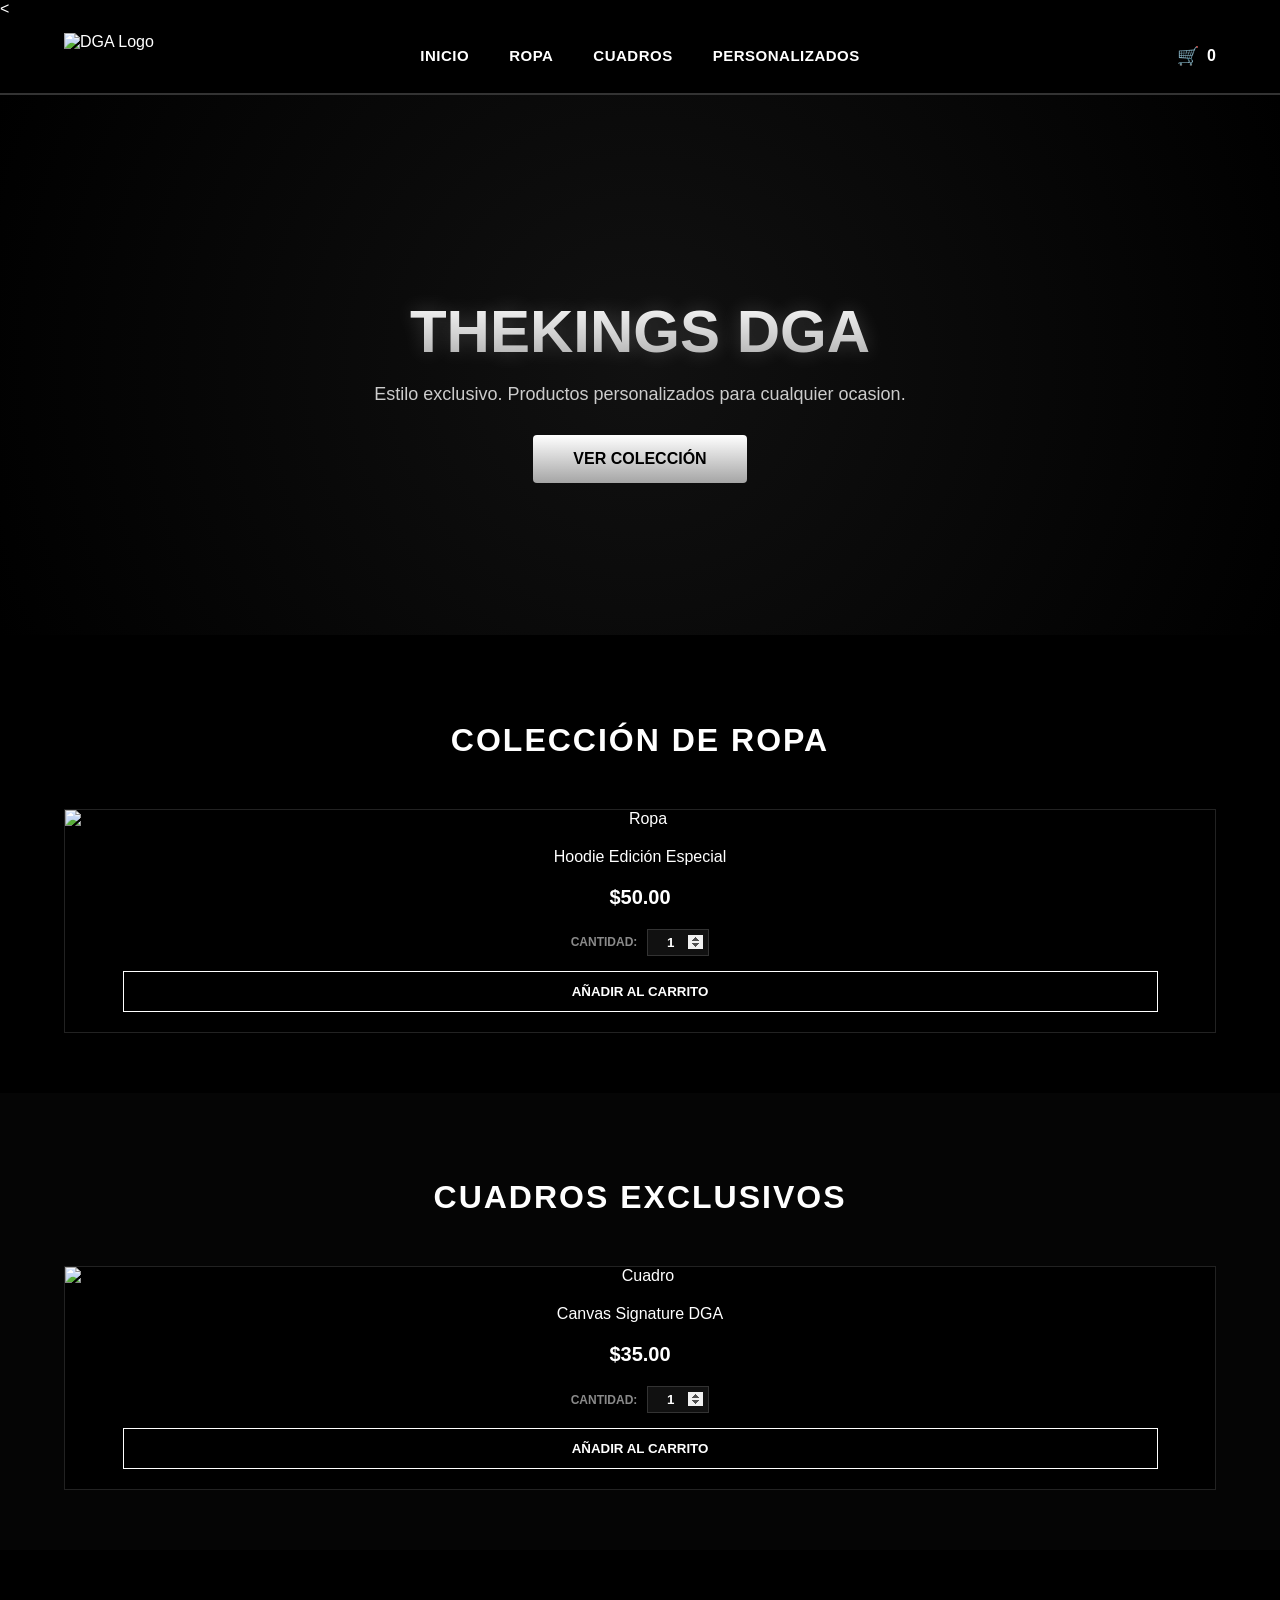
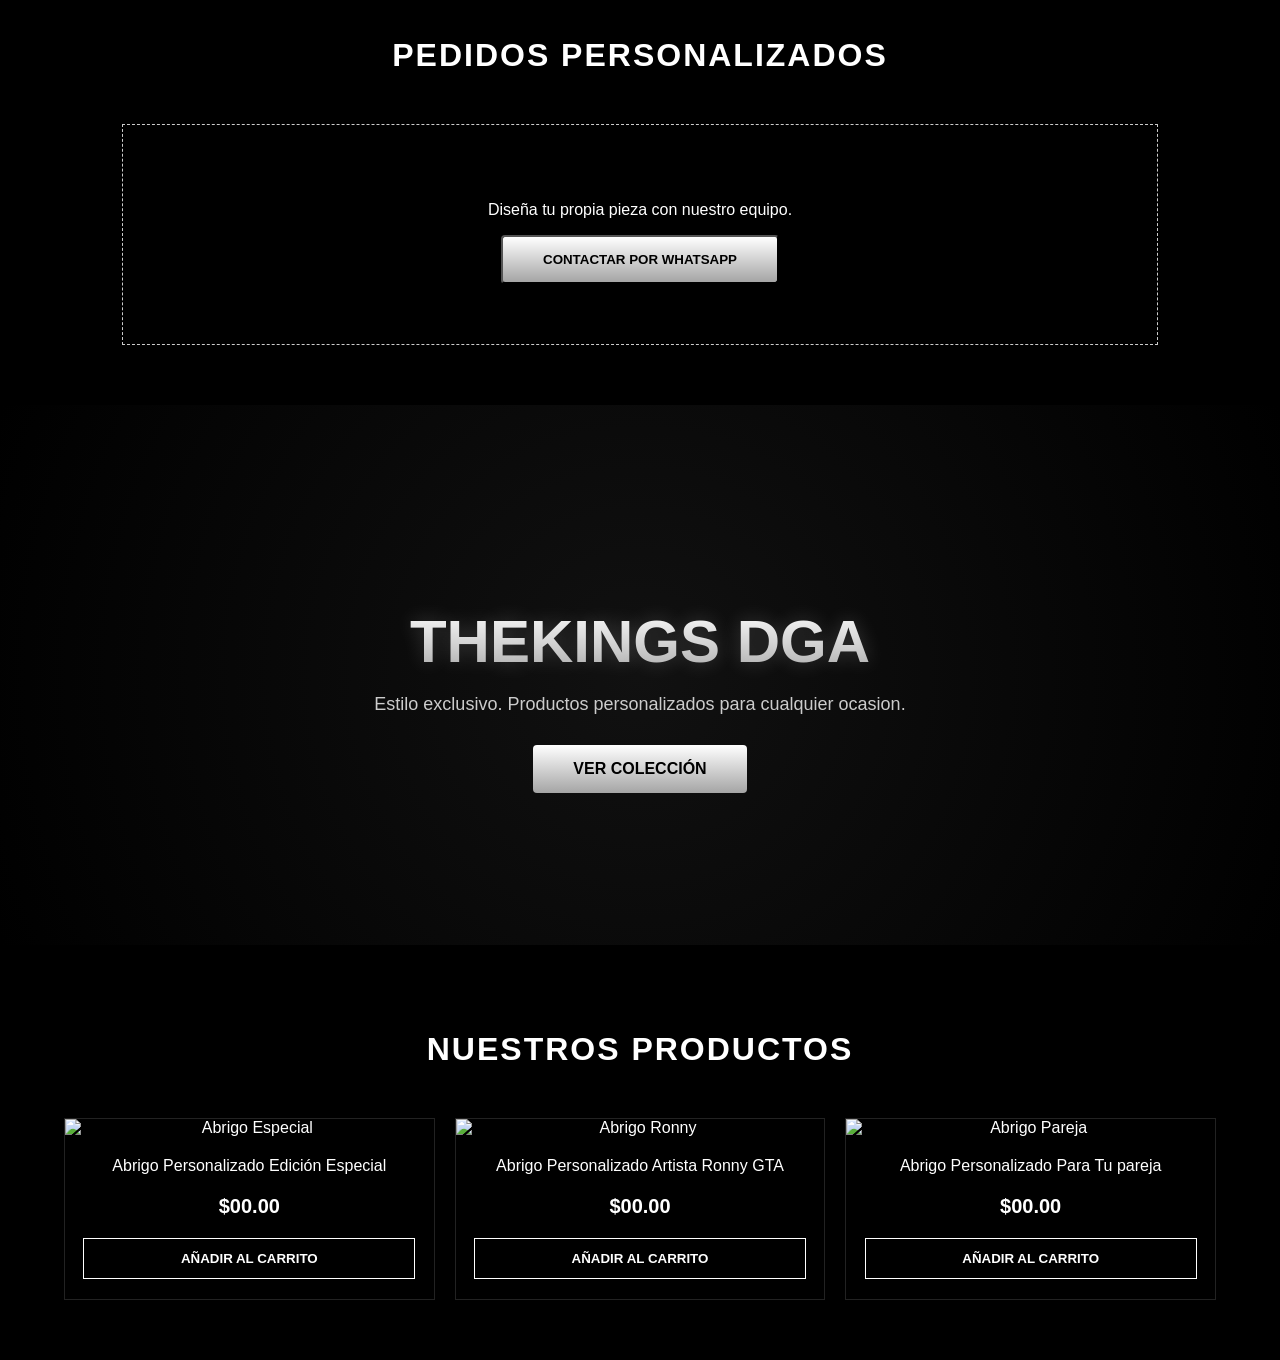
==== index.html @ 7ce62095 "Add files via upload" ====
<!DOCTYPE html>
<html lang="es">
<head>
    <meta charset="UTF-8">
    <meta name="viewport" content="width=device-width, initial-scale=1.0">
    <title>TheKings DGA | Tienda</title>
    <link rel="stylesheet" href="style.css">
</head>
<body>

    <<!-- Navbar con Enlaces Internos -->
<header class="main-header">
    <nav class="navbar">
        <div class="logo">
            <img src="logo-dga.png" alt="DGA Logo">
        </div>

        <ul class="nav-links">
            <li><a href="#inicio">INICIO</a></li>
            <li><a href="#ropa">ROPA</a></li>
            <li><a href="#cuadros">CUADROS</a></li>
            <li><a href="#personalizados">PERSONALIZADOS</a></li>
        </ul>

        <div class="cart-container">
            <span class="cart-icon">🛒</span>
            <span id="cart-count">0</span>
        </div>
    </nav>
</header>

<!-- Secciones de Destino -->
<main>
    <!-- ID Inicio -->
    <section id="inicio" class="hero">
        <div class="hero-content">
            <h1>THEKINGS DGA</h1>
            <p>Estilo exclusivo. Productos personalizados para cualquier ocasion.</p>
            <a href="#ropa" class="btn-hero">VER COLECCIÓN</a>
        </div>
    </section>
<!-- ID Ropa -->
<section id="ropa" class="products-section">
    <h2 class="main-title">COLECCIÓN DE ROPA</h2>
    <div class="product-grid">
        <div class="product-card">
            <div class="product-img"><img src="ropa1.jpg" alt="Ropa"></div>
            <div class="product-info">
                <h3>Hoodie Edición Especial</h3>
                <p class="price">$50.00</p>
                
                <!-- Innovación: Selector de cantidad -->
                <div class="quantity-selector">
                    <span>CANTIDAD:</span>
                    <input type="number" value="1" min="1" class="qty-input">
                </div>
                
                <button class="add-to-cart">AÑADIR AL CARRITO</button>
            </div>
        </div>
        <!-- Puedes copiar el bloque anterior para agregar más productos aquí -->
    </div>
</section>

<!-- ID Cuadros -->
<section id="cuadros" class="products-section alternate-bg">
    <h2 class="main-title">CUADROS EXCLUSIVOS</h2>
    <div class="product-grid">
        <div class="product-card">
            <div class="product-img"><img src="cuadro1.jpg" alt="Cuadro"></div>
            <div class="product-info">
                <h3>Canvas Signature DGA</h3>
                <p class="price">$35.00</p>
                
                <div class="quantity-selector">
                    <span>CANTIDAD:</span>
                    <input type="number" value="1" min="1" class="qty-input">
                </div>
                
                <button class="add-to-cart">AÑADIR AL CARRITO</button>
            </div>
        </div>
    </div>
</section>

    <!-- ID Personalizados -->
    <section id="personalizados" class="products-section">
        <h2 class="main-title">PEDIDOS PERSONALIZADOS</h2>
        <div class="custom-lab-banner">
            <p>Diseña tu propia pieza con nuestro equipo.</p>
            <button class="btn-hero">CONTACTAR POR WHATSAPP</button>
        </div>
    </section>
</main>

    <section class="hero">
        <div class="hero-content">
            <h1>THEKINGS DGA</h1>
            <p>Estilo exclusivo. Productos personalizados para cualquier ocasion.</p>
            <a href="#" class="btn-hero">VER COLECCIÓN</a>
        </div>
    </section>


    <section class="products-section">
        <h2 class="main-title">NUESTROS PRODUCTOS</h2>
        <div class="product-grid">
            
           
            <div class="product-card">
                <div class="product-img">
                    <img src="abrigo1.jpg" alt="Abrigo Especial">
                </div>
                <div class="product-info">
                    <h3>Abrigo Personalizado Edición Especial</h3>
                    <p class="price">$00.00</p>
                    <button class="add-to-cart">AÑADIR AL CARRITO</button>
                </div>
            </div>

            <!-- Tarjeta 2 -->
            <div class="product-card">
                <div class="product-img">
                    <img src="abrigo2.jpg" alt="Abrigo Ronny">
                </div>
                <div class="product-info">
                    <h3>Abrigo Personalizado Artista Ronny GTA</h3>
                    <p class="price">$00.00</p>
                    <button class="add-to-cart">AÑADIR AL CARRITO</button>
                </div>
            </div>

            <!-- Tarjeta 3 -->
            <div class="product-card">
                <div class="product-img">
                    <img src="abrigo3.jpg" alt="Abrigo Pareja">
                </div>
                <div class="product-info">
                    <h3>Abrigo Personalizado Para Tu pareja</h3>
                    <p class="price">$00.00</p>
                    <button class="add-to-cart">AÑADIR AL CARRITO</button>
                </div>
            </div>

        </div>
    </section>

</body>
</html>
---- style.css ----
/* --- Estilos Base --- */
:root {
    --bg-black: #000000;
    --text-white: #ffffff;
    --gray-text: #cccccc;
    --metallic-gradient: linear-gradient(180deg, #ffffff 0%, #a5a5a5 100%);
}

body {
    background-color: var(--bg-black);
    color: var(--text-white);
    font-family: 'Inter', -apple-system, BlinkMacSystemFont, "Segoe UI", Roboto, sans-serif;
    margin: 0;
    padding: 0;
}

/* --- Navbar --- */
.navbar {
    display: flex;
    justify-content: space-between;
    align-items: center;
    padding: 20px 5%;
    border-bottom: 1px solid #333;
}

.logo img {
    height: 50px;
}

.nav-links {
    list-style: none;
    display: flex;
    gap: 30px;
}

.nav-links a {
    text-decoration: none;
    color: var(--text-white);
    font-weight: 700;
    font-size: 14px;
    letter-spacing: 1px;
}

/* --- Hero Section --- */
.hero {
    height: 60vh;
    display: flex;
    align-items: center;
    justify-content: center;
    text-align: center;
    background: radial-gradient(circle, #111 0%, #000 100%);
}

.hero h1 {
    font-size: 60px;
    font-weight: 800;
    margin-bottom: 10px;
    background: var(--metallic-gradient);
    -webkit-background-clip: text;
    -webkit-text-fill-color: transparent;
    text-shadow: 0px 0px 20px rgba(255, 255, 255, 0.2);
}

.hero p {
    font-size: 18px;
    color: var(--gray-text);
    margin-bottom: 30px;
}

.btn-hero {
    display: inline-block;
    padding: 15px 40px;
    background: var(--metallic-gradient);
    color: #000;
    text-decoration: none;
    font-weight: 700;
    border-radius: 4px;
    text-transform: uppercase;
    transition: transform 0.2s;
}

/* --- Seccion Productos --- */
.products-section {
    padding: 60px 5%;
}

.main-title {
    text-align: center;
    font-size: 32px;
    font-weight: 700;
    margin-bottom: 50px;
    letter-spacing: 2px;
}

.product-grid {
    display: grid;
    grid-template-columns: repeat(auto-fit, minmax(300px, 1fr));
    gap: 20px;
}

.product-card {
    background-color: #000;
    border: 1px solid #222;
    padding-bottom: 20px;
    text-align: center;
}

.product-img img {
    width: 100%;
    height: auto;
    display: block;
}

.product-info h3 {
    font-size: 16px;
    font-weight: 400;
    margin: 20px 0 10px;
    padding: 0 10px;
}

.price {
    font-size: 20px;
    font-weight: 700;
    margin-bottom: 20px;
}

/* --- Botón Añadir (Copia fiel) --- */
.add-to-cart {
    width: 90%;
    padding: 12px;
    background: transparent;
    color: white;
    border: 1px solid white;
    font-weight: 600;
    cursor: pointer;
    transition: 0.3s;
}

.add-to-cart:hover {
    background: white;
    color: black;
}

/* --- Contenedor Principal del Header --- */
.main-header {
    background-color: #000000;
    border-bottom: 1px solid #333333; /* Línea sutil de separación */
    width: 100%;
    position: sticky;
    top: 0;
    z-index: 1000;
}

/* --- Layout del Navbar --- */
.navbar {
    display: grid;
    grid-template-columns: 1fr auto 1fr; /* Divide en 3 áreas: logo, links, carrito */
    align-items: center;
    padding: 15px 5%;
    max-width: 1400px;
    margin: 0 auto;
}

/* --- Logo --- */
.logo img {
    height: 45px; /* Tamaño equilibrado */
    display: block;
}

/* --- Menú de Navegación (CENTRADO) --- */
.nav-links {
    list-style: none;
    display: flex;
    gap: 40px; /* Espaciado entre palabras */
    margin: 0;
    padding: 0;
}

.nav-links li a {
    text-decoration: none;
    color: #ffffff;
    font-family: 'Inter', sans-serif;
    font-weight: 800; /* Tipografía gruesa como en la imagen */
    font-size: 15px;
    letter-spacing: 0.5px;
    transition: color 0.3s ease;
}

.nav-links li a:hover {
    color: #8a8a8a; /* Cambio a gris metálico al pasar el mouse */
}

/* --- Carrito (DERECHA) --- */
.cart-container {
    display: flex;
    justify-content: flex-end;
    align-items: center;
    color: #ffffff;
    font-family: 'Inter', sans-serif;
    font-weight: 700;
    gap: 8px;
}

.cart-icon {
    font-size: 18px;
}

#cart-count {
    font-size: 16px;
}

/* --- Ajuste para móviles --- */
@media (max-width: 768px) {
    .navbar {
        grid-template-columns: 1fr 1fr; /* Logo y carrito en móvil */
    }
    .nav-links {
        display: none; /* Aquí podrías añadir un menú hamburguesa luego */
    }
}

/* Añadir esto al CSS del Navbar */
.nav-links li a {
    position: relative;
    padding: 5px 0;
}

.nav-links li a::after {
    content: '';
    position: absolute;
    bottom: -2px;
    left: 0;
    width: 0;
    height: 2px;
    background: linear-gradient(90deg, transparent, #ffffff, transparent);
    transition: width 0.4s ease;
}

.nav-links li a:hover::after {
    width: 100%;
}

/* Innovación: Desplazamiento suave en toda la página */
html {
    scroll-behavior: smooth;
}

/* Evita que el Navbar tape el inicio de las secciones al saltar */
section {
    scroll-margin-top: 80px; /* Ajusta según la altura de tu navbar */
}

/* Estilo para secciones vacías o banners de transición */
.alternate-bg {
    background-color: #050505; /* Un negro ligeramente distinto para separar visualmente */
}

.custom-lab-banner {
    text-align: center;
    padding: 60px;
    border: 1px dashed var(--gray-text);
    margin: 0 5%;
}

/* --- Mejora en el Navbar (Efecto Activo) --- */
.nav-links li a:active {
    color: #ffffff;
    text-shadow: 0 0 10px rgba(255,255,255,0.8);
}

/* Este efecto hace que el header se vea más pro al scrollear */
.main-header {
    transition: all 0.4s ease;
    backdrop-filter: blur(10px); /* Efecto de vidrio esmerilado */
}

/* Puedes usar JS para añadir esta clase al bajar */
.main-header.scrolled {
    padding: 10px 5%;
    background: rgba(0, 0, 0, 0.8);
}

@keyframes fadeInUp {
    from {
        opacity: 0;
        transform: translateY(30px);
    }
    to {
        opacity: 1;
        transform: translateY(0);
    }
}

.product-card {
    animation: fadeInUp 0.8s ease forwards;
}

.quantity-selector {
    display: flex;
    align-items: center;
    justify-content: center;
    gap: 10px;
    margin-bottom: 15px;
    font-size: 12px;
    font-weight: 700;
    color: #8a8a8a; /* Gris metálico */
}

.qty-input {
    background: #111;
    border: 1px solid #333;
    color: white;
    width: 50px;
    padding: 5px;
    text-align: center;
    font-family: 'Inter', sans-serif;
    font-weight: bold;
    outline: none;
}

.qty-input:focus {
    border-color: white;
}

/* Quita las flechas por defecto de algunos navegadores para un look más limpio */
.qty-input::-webkit-inner-spin-button, 
.qty-input::-webkit-outer-spin-button { 
    opacity: 1; /* Puedes dejarlo en 1 para que se vean o 0 para ocultarlas */
}
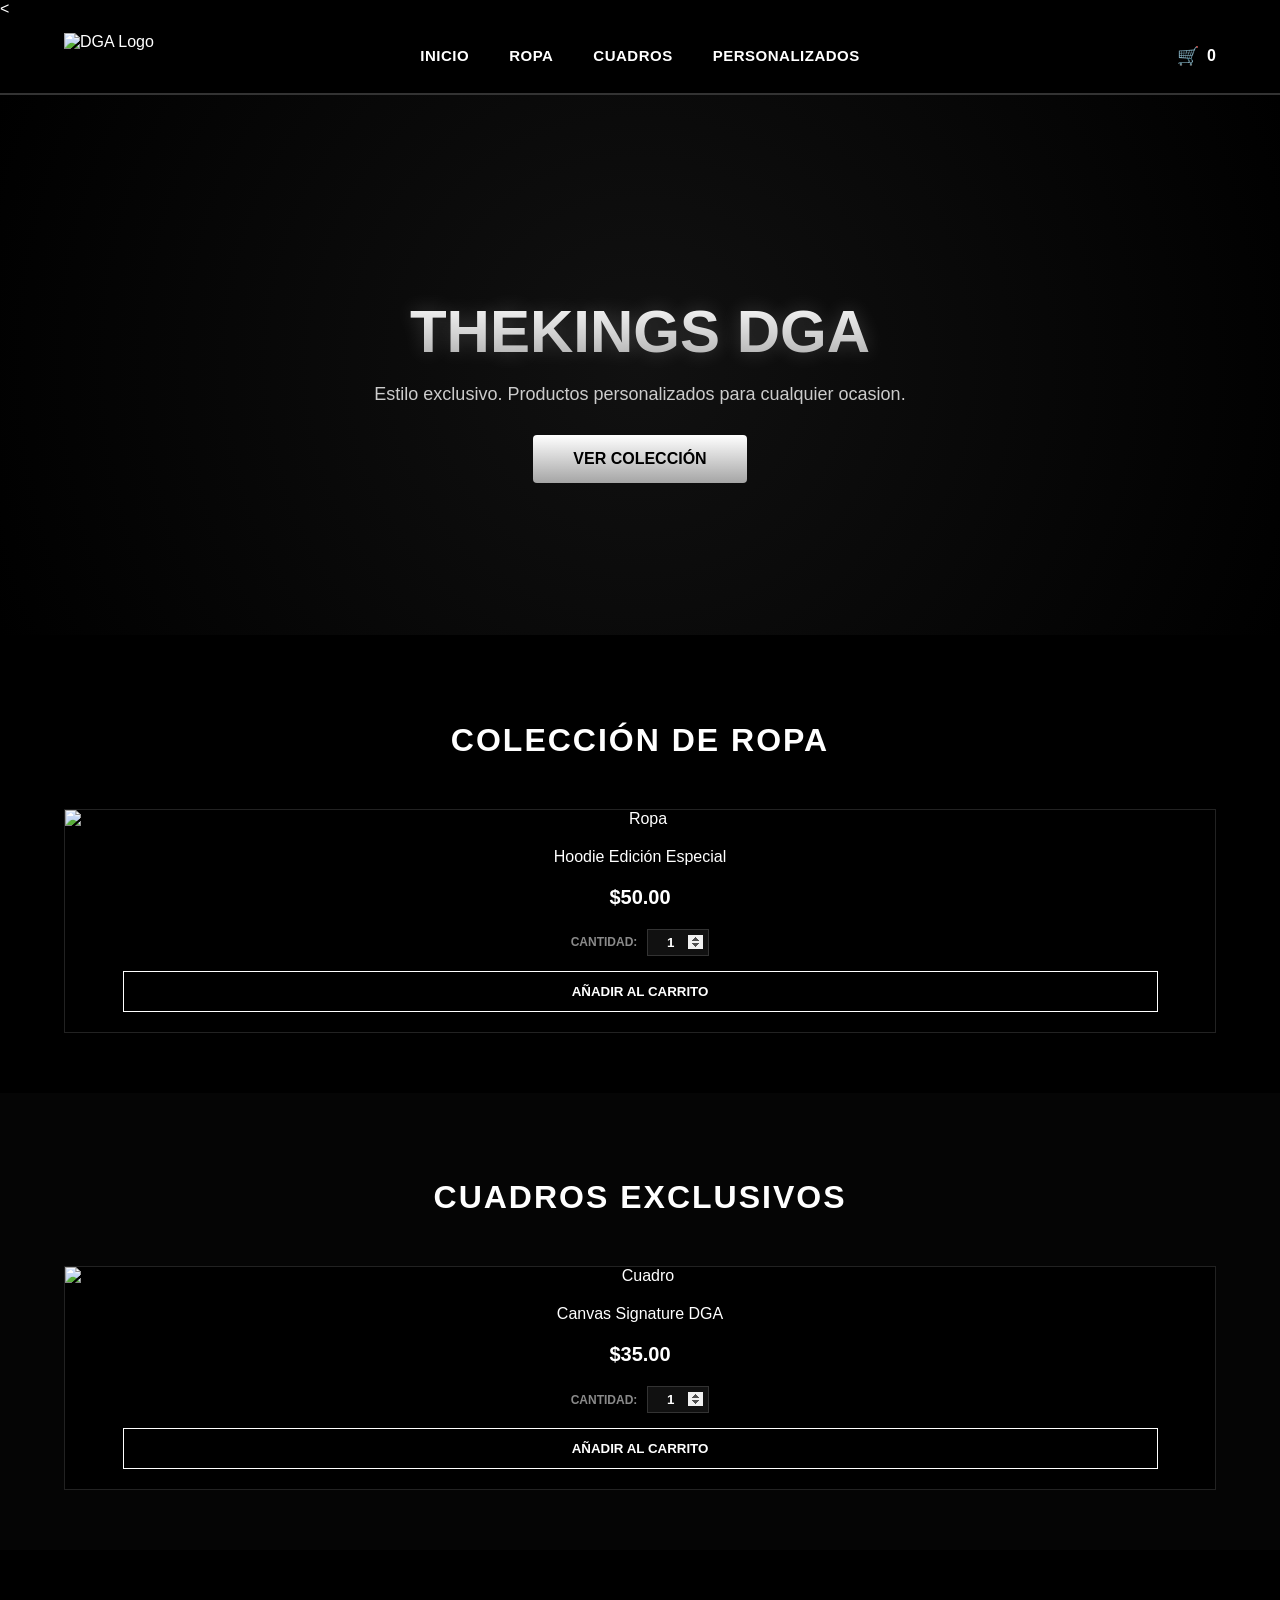
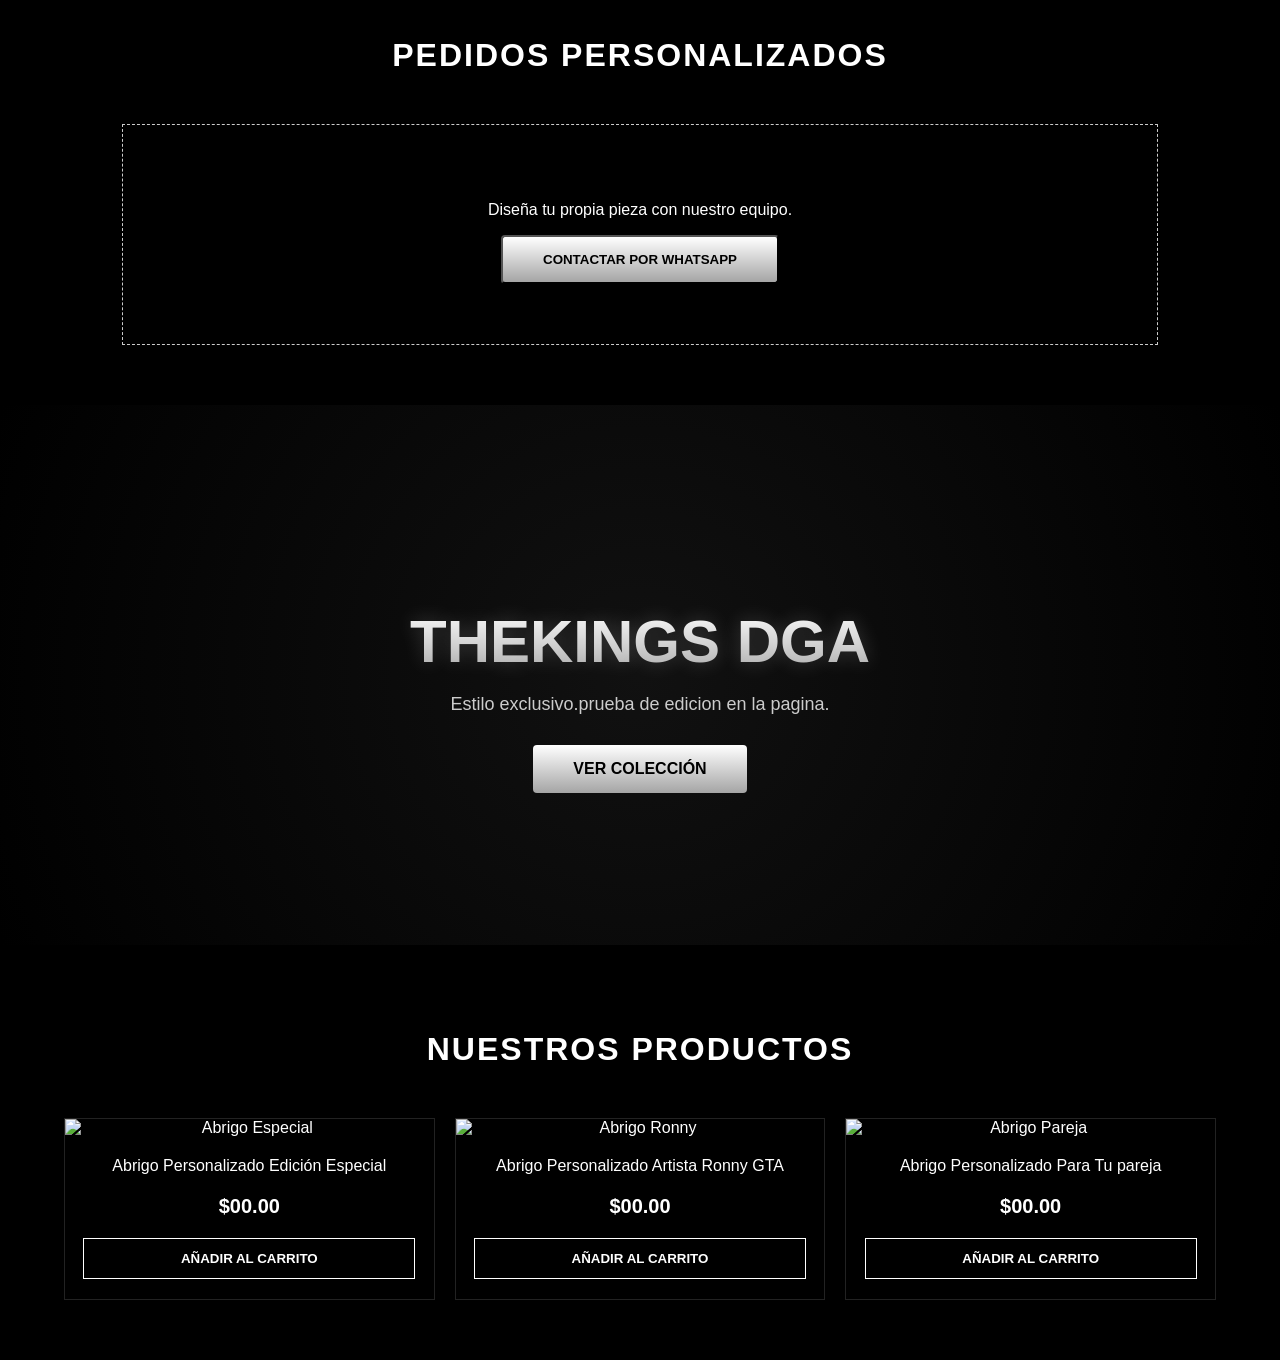
==== commit b456865b: "Update index.html" ====
--- a/index.html
+++ b/index.html
@@ -96,7 +96,7 @@
     <section class="hero">
         <div class="hero-content">
             <h1>THEKINGS DGA</h1>
-            <p>Estilo exclusivo. Productos personalizados para cualquier ocasion.</p>
+            <p>Estilo exclusivo.prueba de edicion en la pagina.</p>
             <a href="#" class="btn-hero">VER COLECCIÓN</a>
         </div>
     </section>
@@ -146,4 +146,4 @@
     </section>
 
 </body>
-</html>+</html>
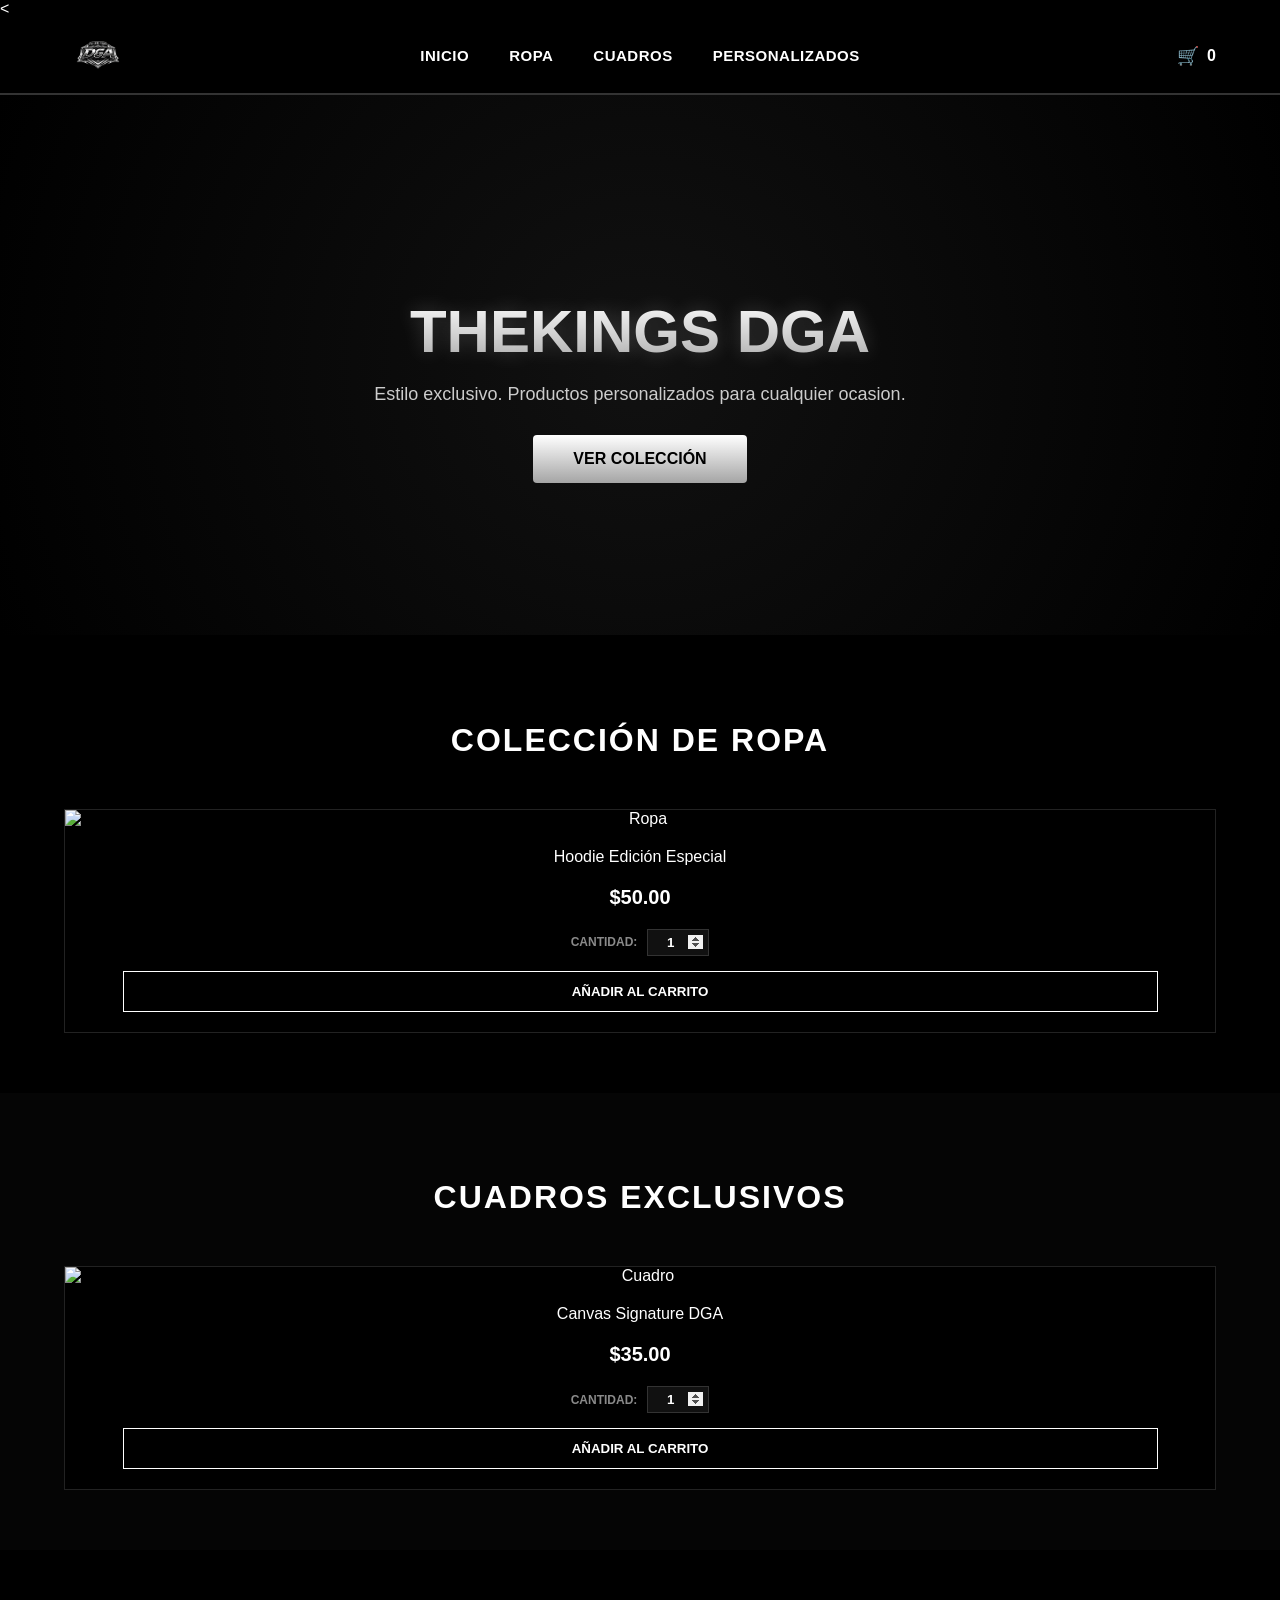
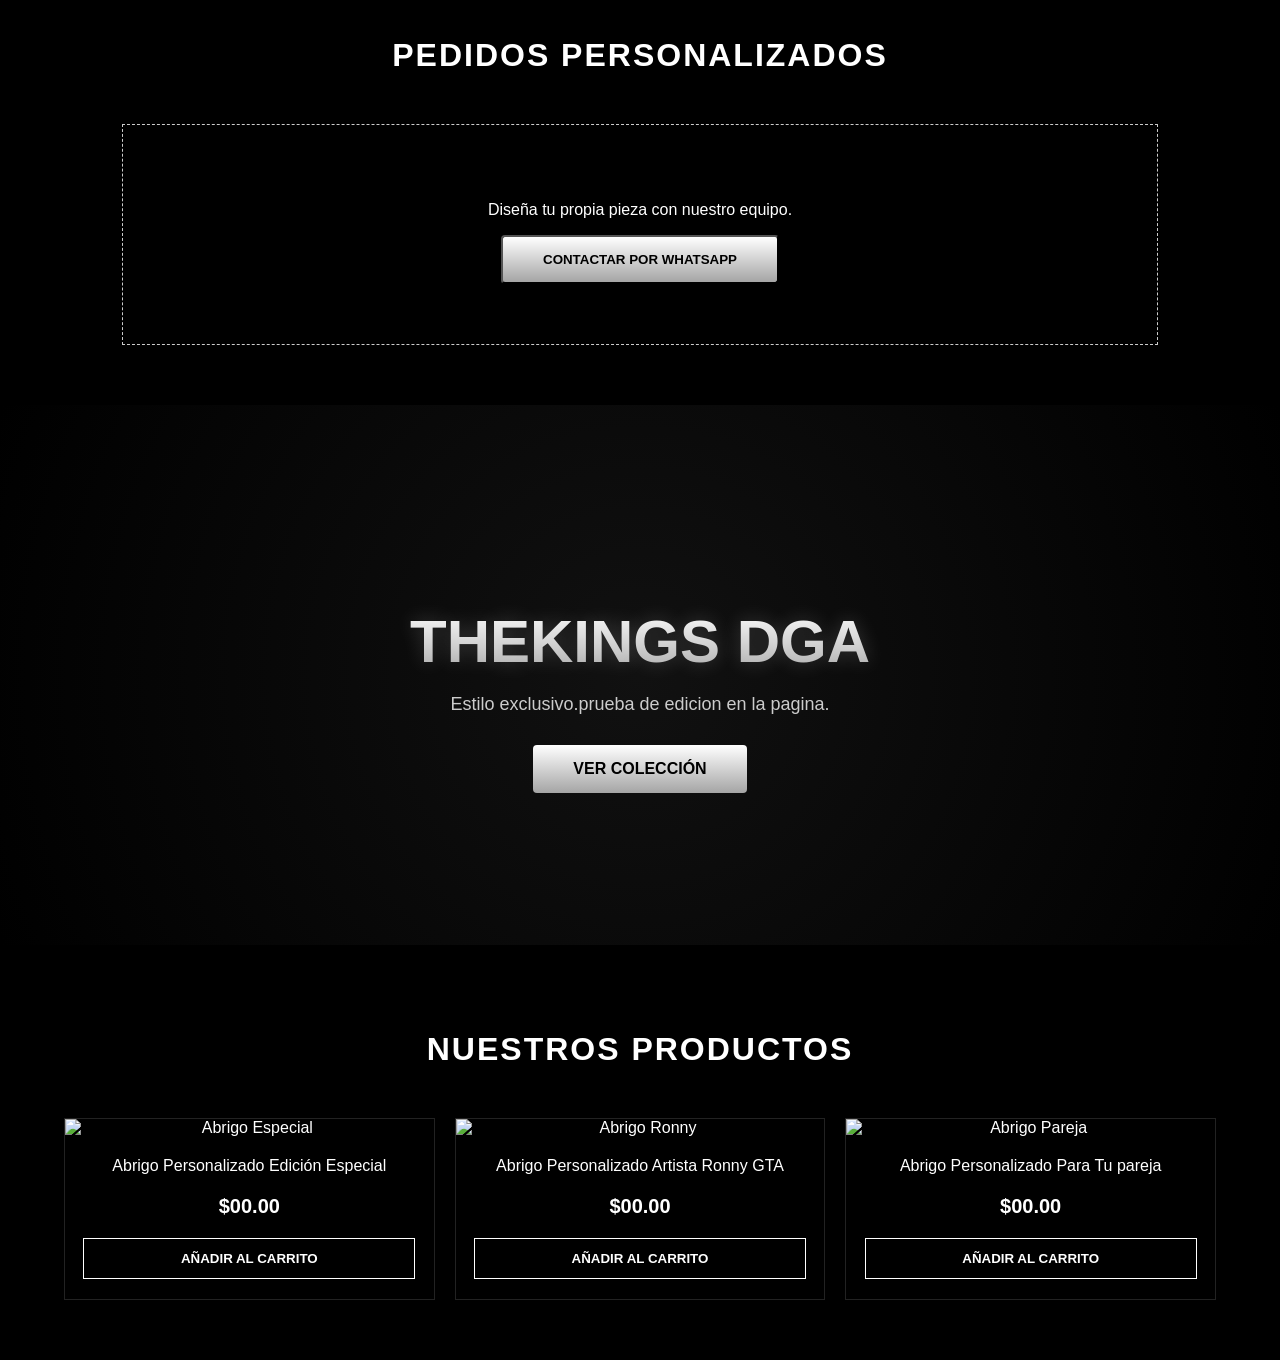
==== commit 3b42ab52: "Update index.html" ====
--- a/index.html
+++ b/index.html
@@ -3,7 +3,7 @@
 <head>
     <meta charset="UTF-8">
     <meta name="viewport" content="width=device-width, initial-scale=1.0">
-    <title>TheKings DGA | Tienda</title>
+    <title>TheKings DGA</title>
     <link rel="stylesheet" href="style.css">
 </head>
 <body>
@@ -12,7 +12,7 @@
 <header class="main-header">
     <nav class="navbar">
         <div class="logo">
-            <img src="logo-dga.png" alt="DGA Logo">
+            <img src="imagenes/logo-removebg-preview (1).png" alt="DGA Logo">
         </div>
 
         <ul class="nav-links">
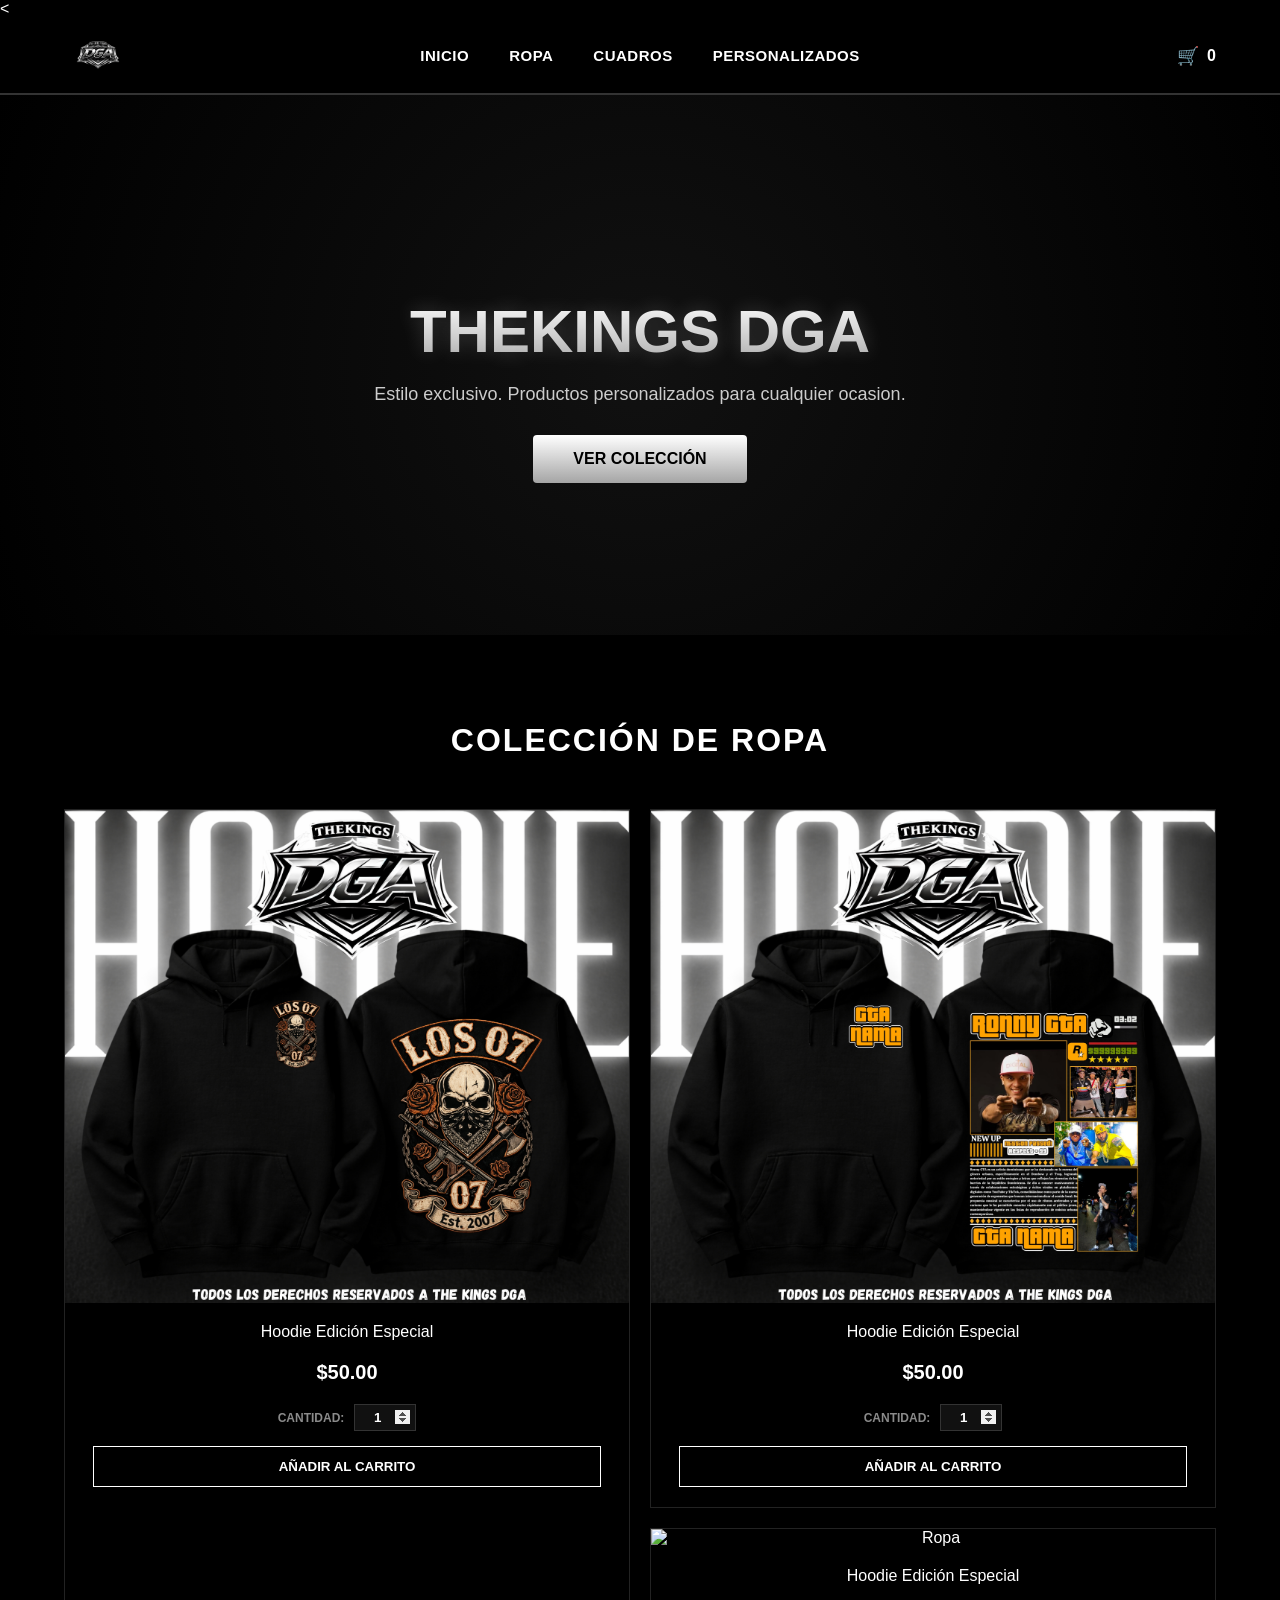
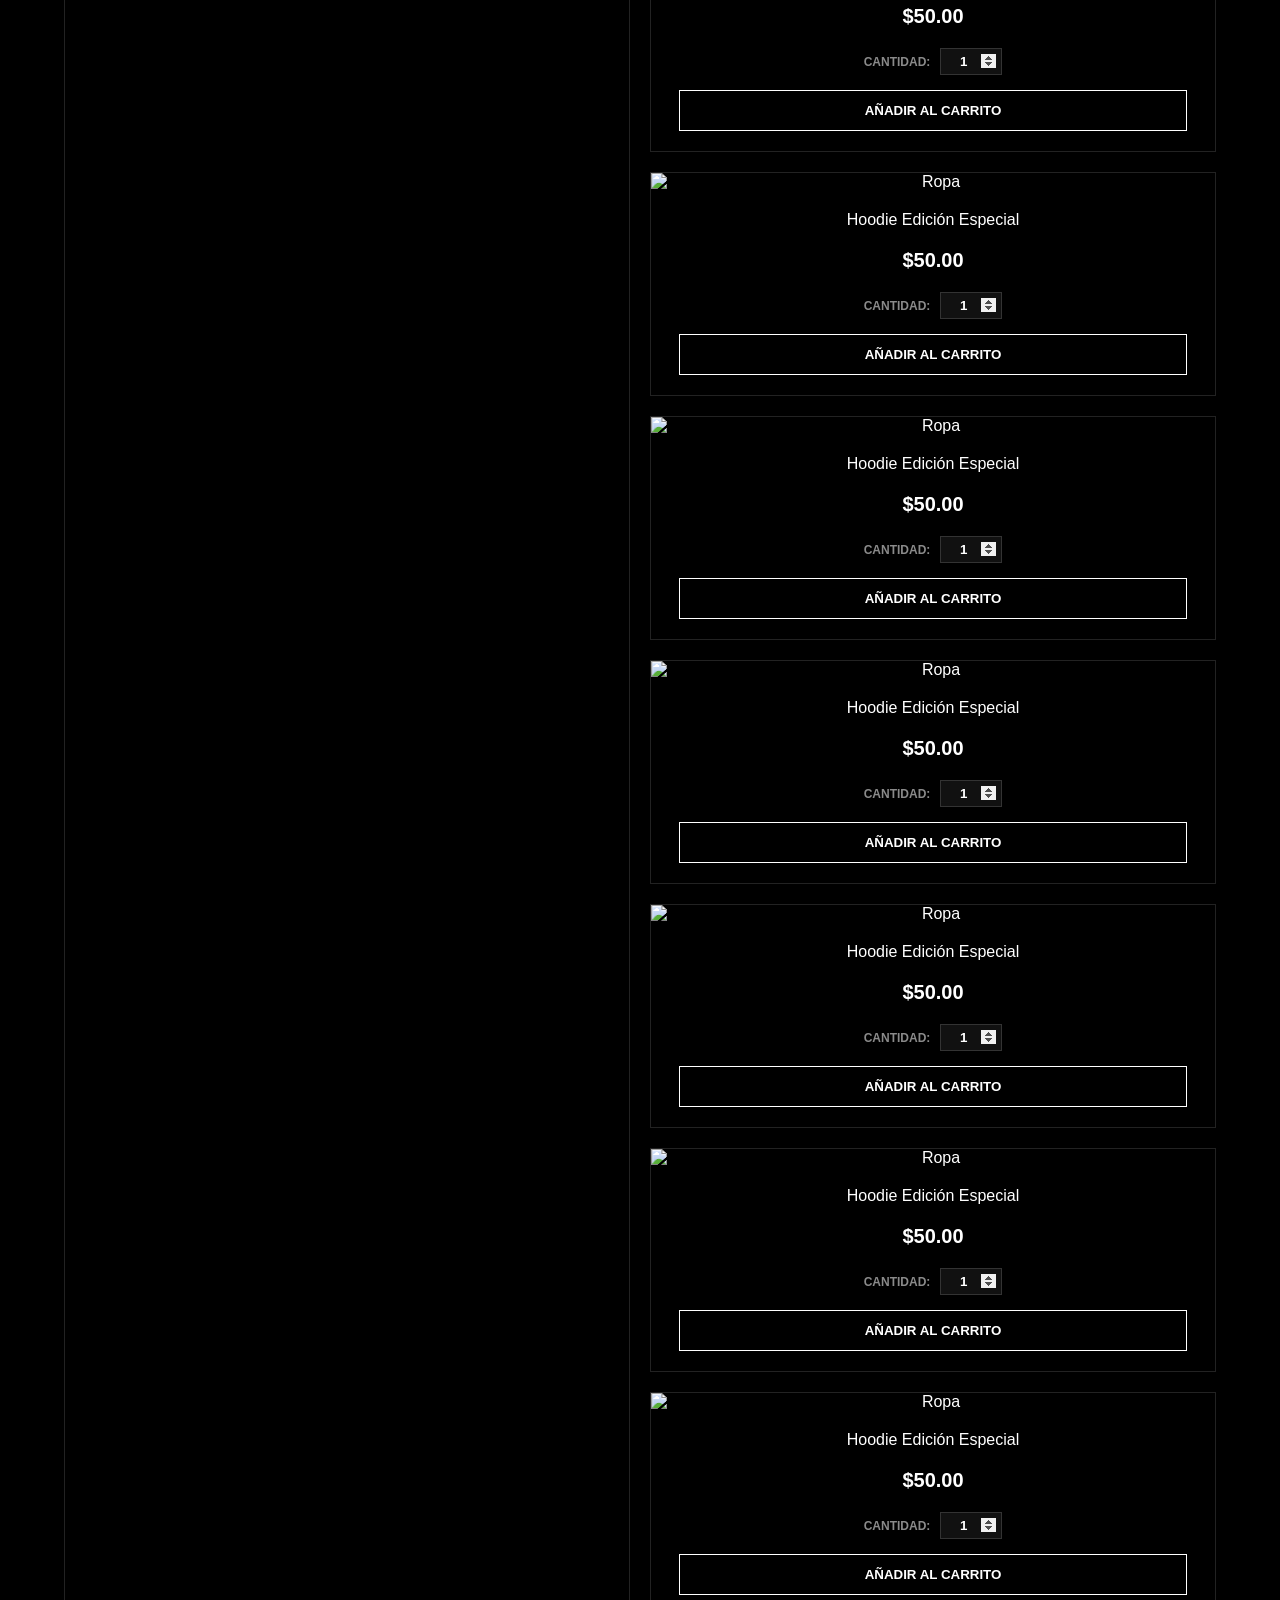
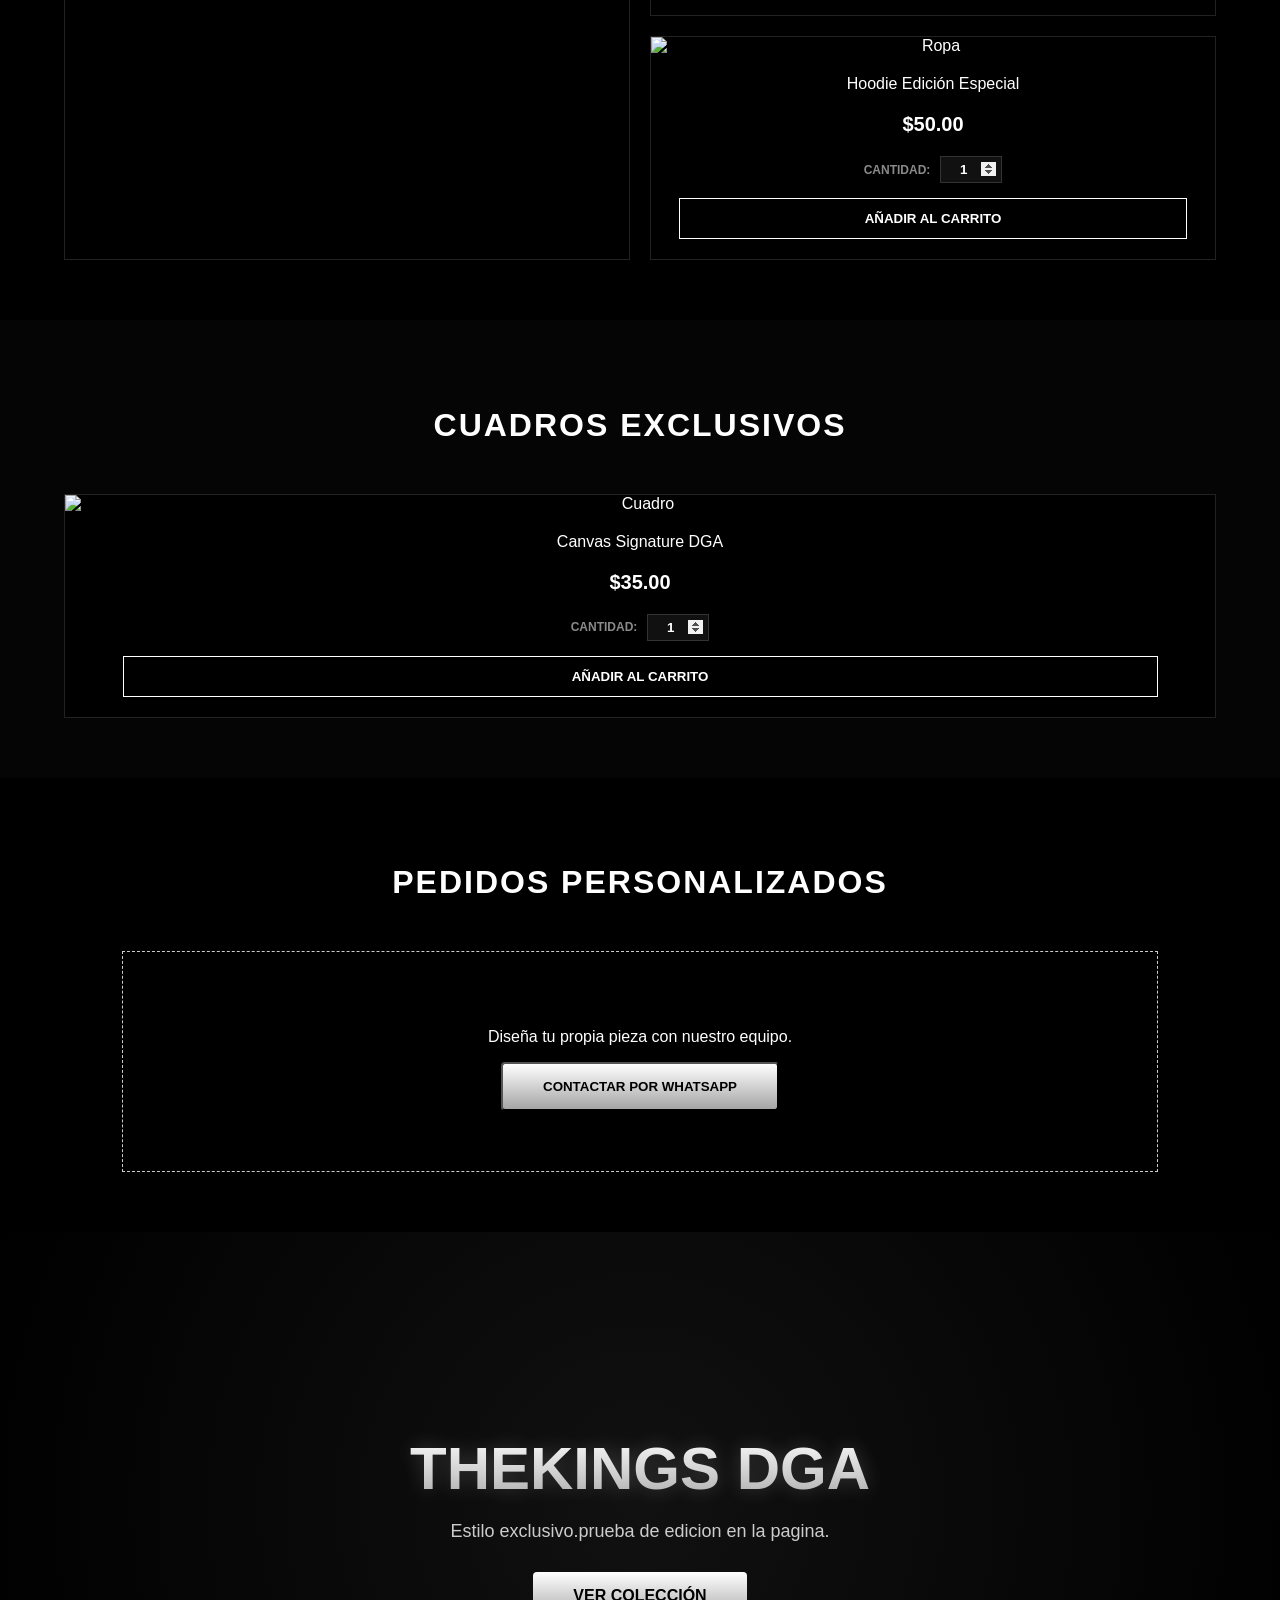
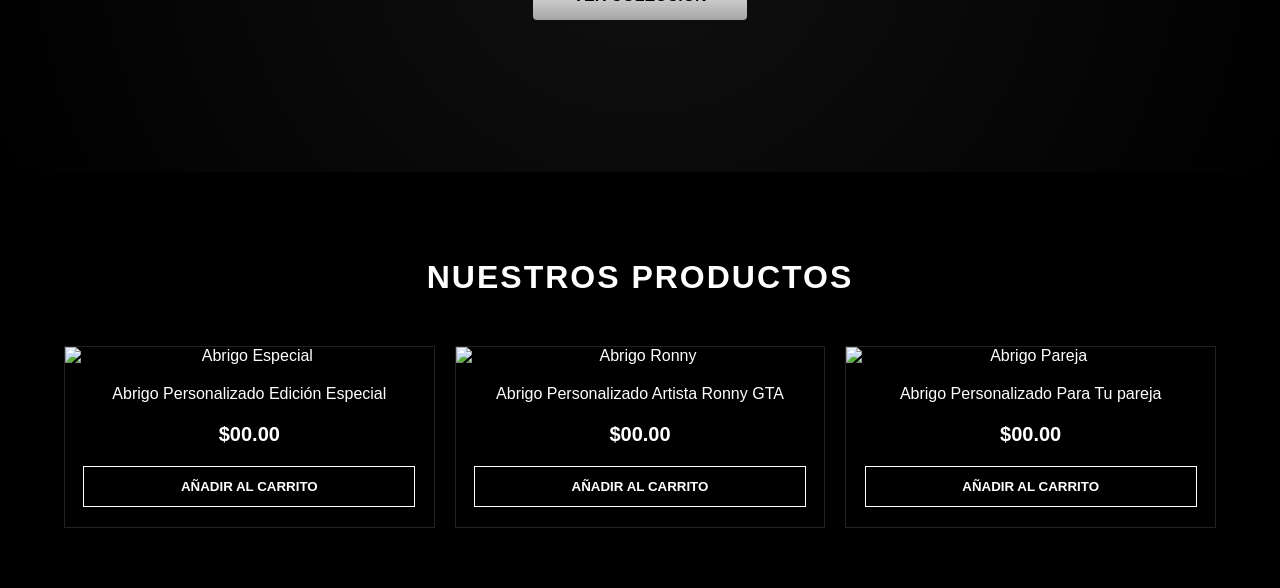
==== commit ed5ca318: "Update index.html" ====
--- a/index.html
+++ b/index.html
@@ -39,28 +39,184 @@
             <a href="#ropa" class="btn-hero">VER COLECCIÓN</a>
         </div>
     </section>
-<!-- ID Ropa -->
+
 <section id="ropa" class="products-section">
     <h2 class="main-title">COLECCIÓN DE ROPA</h2>
     <div class="product-grid">
         <div class="product-card">
-            <div class="product-img"><img src="ropa1.jpg" alt="Ropa"></div>
-            <div class="product-info">
-                <h3>Hoodie Edición Especial</h3>
-                <p class="price">$50.00</p>
-                
-                <!-- Innovación: Selector de cantidad -->
-                <div class="quantity-selector">
-                    <span>CANTIDAD:</span>
-                    <input type="number" value="1" min="1" class="qty-input">
-                </div>
-                
-                <button class="add-to-cart">AÑADIR AL CARRITO</button>
-            </div>
-        </div>
+            <div class="product-img"><img src="imagenes/1.jpg" alt="Ropa"></div>
+            <div class="product-info">
+                <h3>Hoodie Edición Especial</h3>
+                <p class="price">$50.00</p>
+                
+                <!-- Innovación: Selector de cantidad -->
+                <div class="quantity-selector">
+                    <span>CANTIDAD:</span>
+                    <input type="number" value="1" min="1" class="qty-input">
+                </div>
+                
+                <button class="add-to-cart">AÑADIR AL CARRITO</button>
+            </div>
+        </div>
+
+
+        <div class="product-grid">
+        <div class="product-card">
+            <div class="product-img"><img src="imagenes/2.jpg" alt="Ropa"></div>
+            <div class="product-info">
+                <h3>Hoodie Edición Especial</h3>
+                <p class="price">$50.00</p>
+                
+                <!-- Innovación: Selector de cantidad -->
+                <div class="quantity-selector">
+                    <span>CANTIDAD:</span>
+                    <input type="number" value="1" min="1" class="qty-input">
+                </div>
+                
+                <button class="add-to-cart">AÑADIR AL CARRITO</button>
+            </div>
+        </div>
+
+        <div class="product-grid">
+        <div class="product-card">
+            <div class="product-img"><img src="imagenes/3.jpg" alt="Ropa"></div>
+            <div class="product-info">
+                <h3>Hoodie Edición Especial</h3>
+                <p class="price">$50.00</p>
+                
+                <!-- Innovación: Selector de cantidad -->
+                <div class="quantity-selector">
+                    <span>CANTIDAD:</span>
+                    <input type="number" value="1" min="1" class="qty-input">
+                </div>
+                
+                <button class="add-to-cart">AÑADIR AL CARRITO</button>
+            </div>
+        </div>
+
+        <div class="product-grid">
+        <div class="product-card">
+            <div class="product-img"><img src="imagenes/4.jpg" alt="Ropa"></div>
+            <div class="product-info">
+                <h3>Hoodie Edición Especial</h3>
+                <p class="price">$50.00</p>
+                
+                <!-- Innovación: Selector de cantidad -->
+                <div class="quantity-selector">
+                    <span>CANTIDAD:</span>
+                    <input type="number" value="1" min="1" class="qty-input">
+                </div>
+                
+                <button class="add-to-cart">AÑADIR AL CARRITO</button>
+            </div>
+        </div>
+
+        <div class="product-grid">
+        <div class="product-card">
+            <div class="product-img"><img src="imagenes/5.jpg" alt="Ropa"></div>
+            <div class="product-info">
+                <h3>Hoodie Edición Especial</h3>
+                <p class="price">$50.00</p>
+                
+                <!-- Innovación: Selector de cantidad -->
+                <div class="quantity-selector">
+                    <span>CANTIDAD:</span>
+                    <input type="number" value="1" min="1" class="qty-input">
+                </div>
+                
+                <button class="add-to-cart">AÑADIR AL CARRITO</button>
+            </div>
+        </div>
+
+        <div class="product-grid">
+        <div class="product-card">
+            <div class="product-img"><img src="imagenes/6.jpg" alt="Ropa"></div>
+            <div class="product-info">
+                <h3>Hoodie Edición Especial</h3>
+                <p class="price">$50.00</p>
+                
+                <!-- Innovación: Selector de cantidad -->
+                <div class="quantity-selector">
+                    <span>CANTIDAD:</span>
+                    <input type="number" value="1" min="1" class="qty-input">
+                </div>
+                
+                <button class="add-to-cart">AÑADIR AL CARRITO</button>
+            </div>
+        </div>
+
+        <div class="product-grid">
+        <div class="product-card">
+            <div class="product-img"><img src="imagenes/7.jpg" alt="Ropa"></div>
+            <div class="product-info">
+                <h3>Hoodie Edición Especial</h3>
+                <p class="price">$50.00</p>
+                
+                <!-- Innovación: Selector de cantidad -->
+                <div class="quantity-selector">
+                    <span>CANTIDAD:</span>
+                    <input type="number" value="1" min="1" class="qty-input">
+                </div>
+                
+                <button class="add-to-cart">AÑADIR AL CARRITO</button>
+            </div>
+        </div>
+
+        <div class="product-grid">
+        <div class="product-card">
+            <div class="product-img"><img src="imagenes/8.jpg" alt="Ropa"></div>
+            <div class="product-info">
+                <h3>Hoodie Edición Especial</h3>
+                <p class="price">$50.00</p>
+                
+                <!-- Innovación: Selector de cantidad -->
+                <div class="quantity-selector">
+                    <span>CANTIDAD:</span>
+                    <input type="number" value="1" min="1" class="qty-input">
+                </div>
+                
+                <button class="add-to-cart">AÑADIR AL CARRITO</button>
+            </div>
+        </div>
+
+        <div class="product-grid">
+        <div class="product-card">
+            <div class="product-img"><img src="imagenes/9.jpg" alt="Ropa"></div>
+            <div class="product-info">
+                <h3>Hoodie Edición Especial</h3>
+                <p class="price">$50.00</p>
+                
+                <!-- Innovación: Selector de cantidad -->
+                <div class="quantity-selector">
+                    <span>CANTIDAD:</span>
+                    <input type="number" value="1" min="1" class="qty-input">
+                </div>
+                
+                <button class="add-to-cart">AÑADIR AL CARRITO</button>
+            </div>
+        </div>
+
+        <div class="product-grid">
+        <div class="product-card">
+            <div class="product-img"><img src="imagenes/10.jpg" alt="Ropa"></div>
+            <div class="product-info">
+                <h3>Hoodie Edición Especial</h3>
+                <p class="price">$50.00</p>
+                
+                <!-- Innovación: Selector de cantidad -->
+                <div class="quantity-selector">
+                    <span>CANTIDAD:</span>
+                    <input type="number" value="1" min="1" class="qty-input">
+                </div>
+                
+                <button class="add-to-cart">AÑADIR AL CARRITO</button>
+            </div>
+        </div>
+
         <!-- Puedes copiar el bloque anterior para agregar más productos aquí -->
     </div>
 </section>
+    
 
 <!-- ID Cuadros -->
 <section id="cuadros" class="products-section alternate-bg">
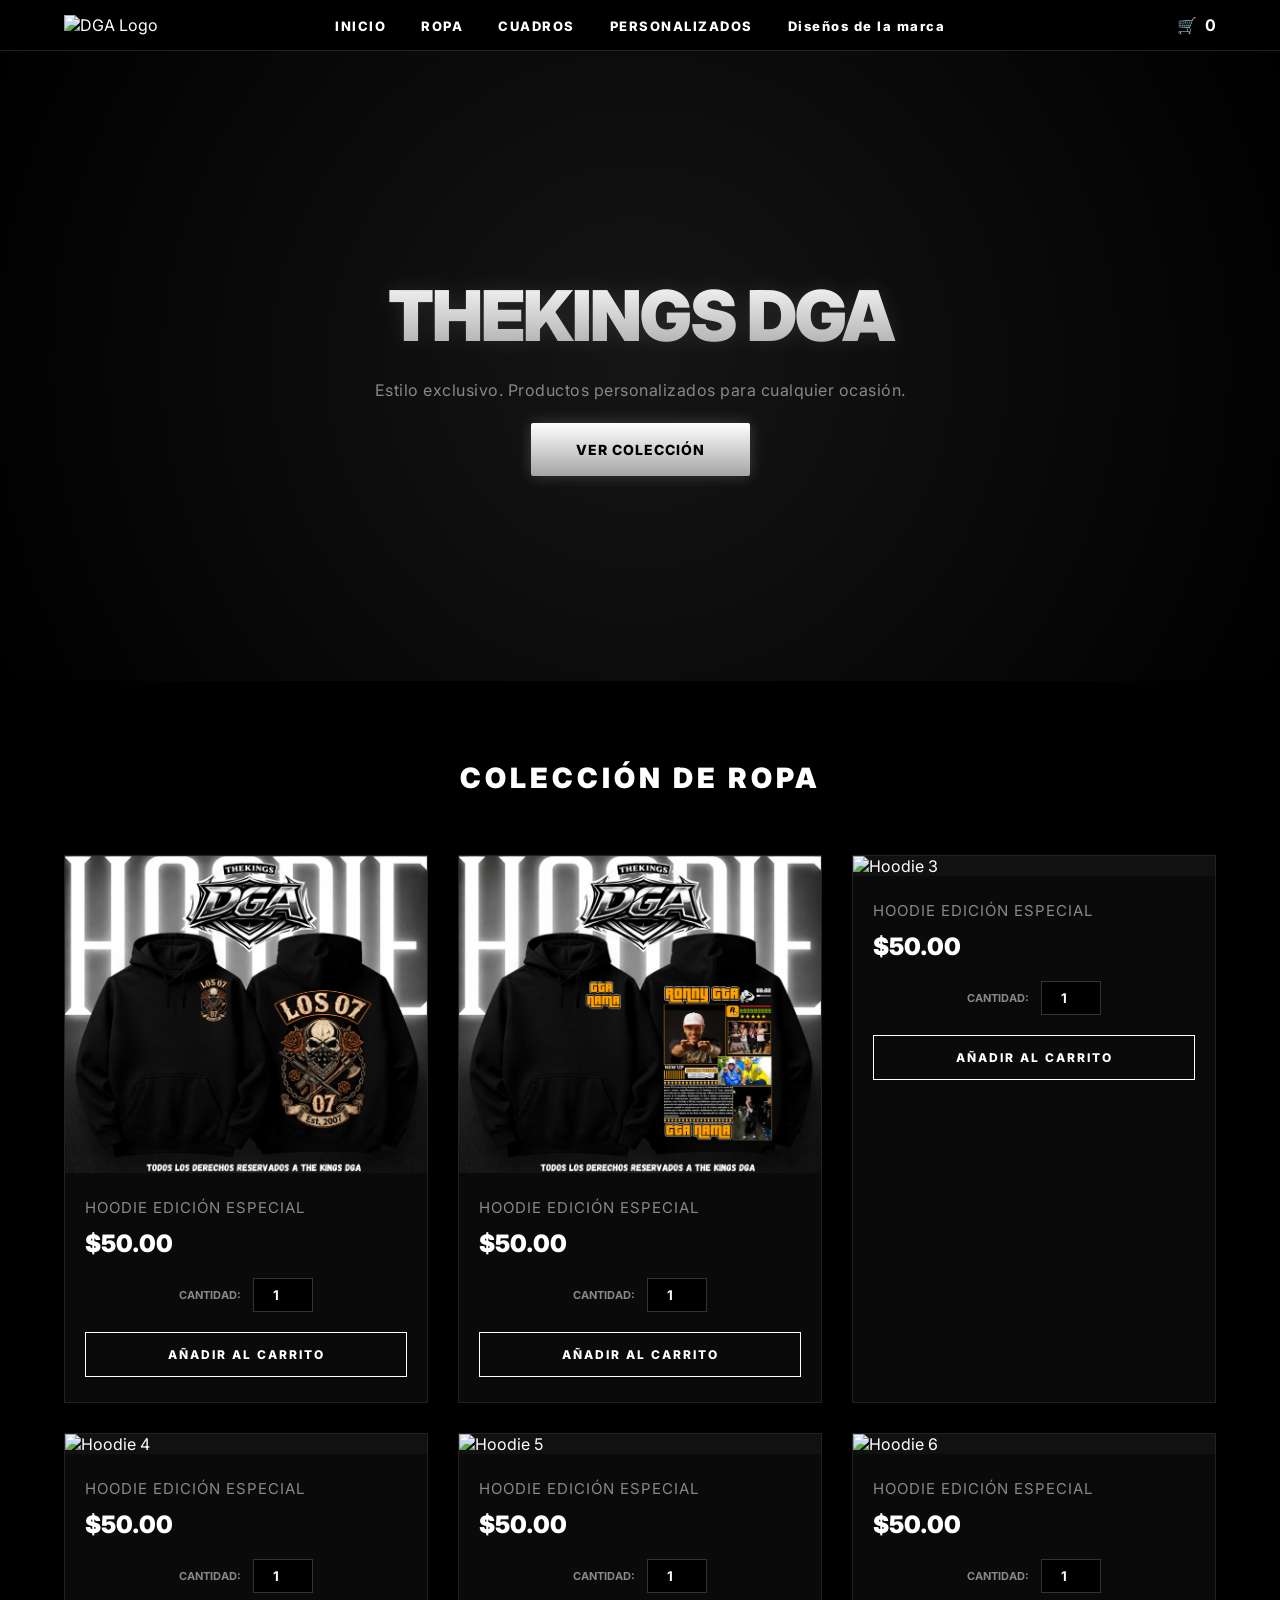
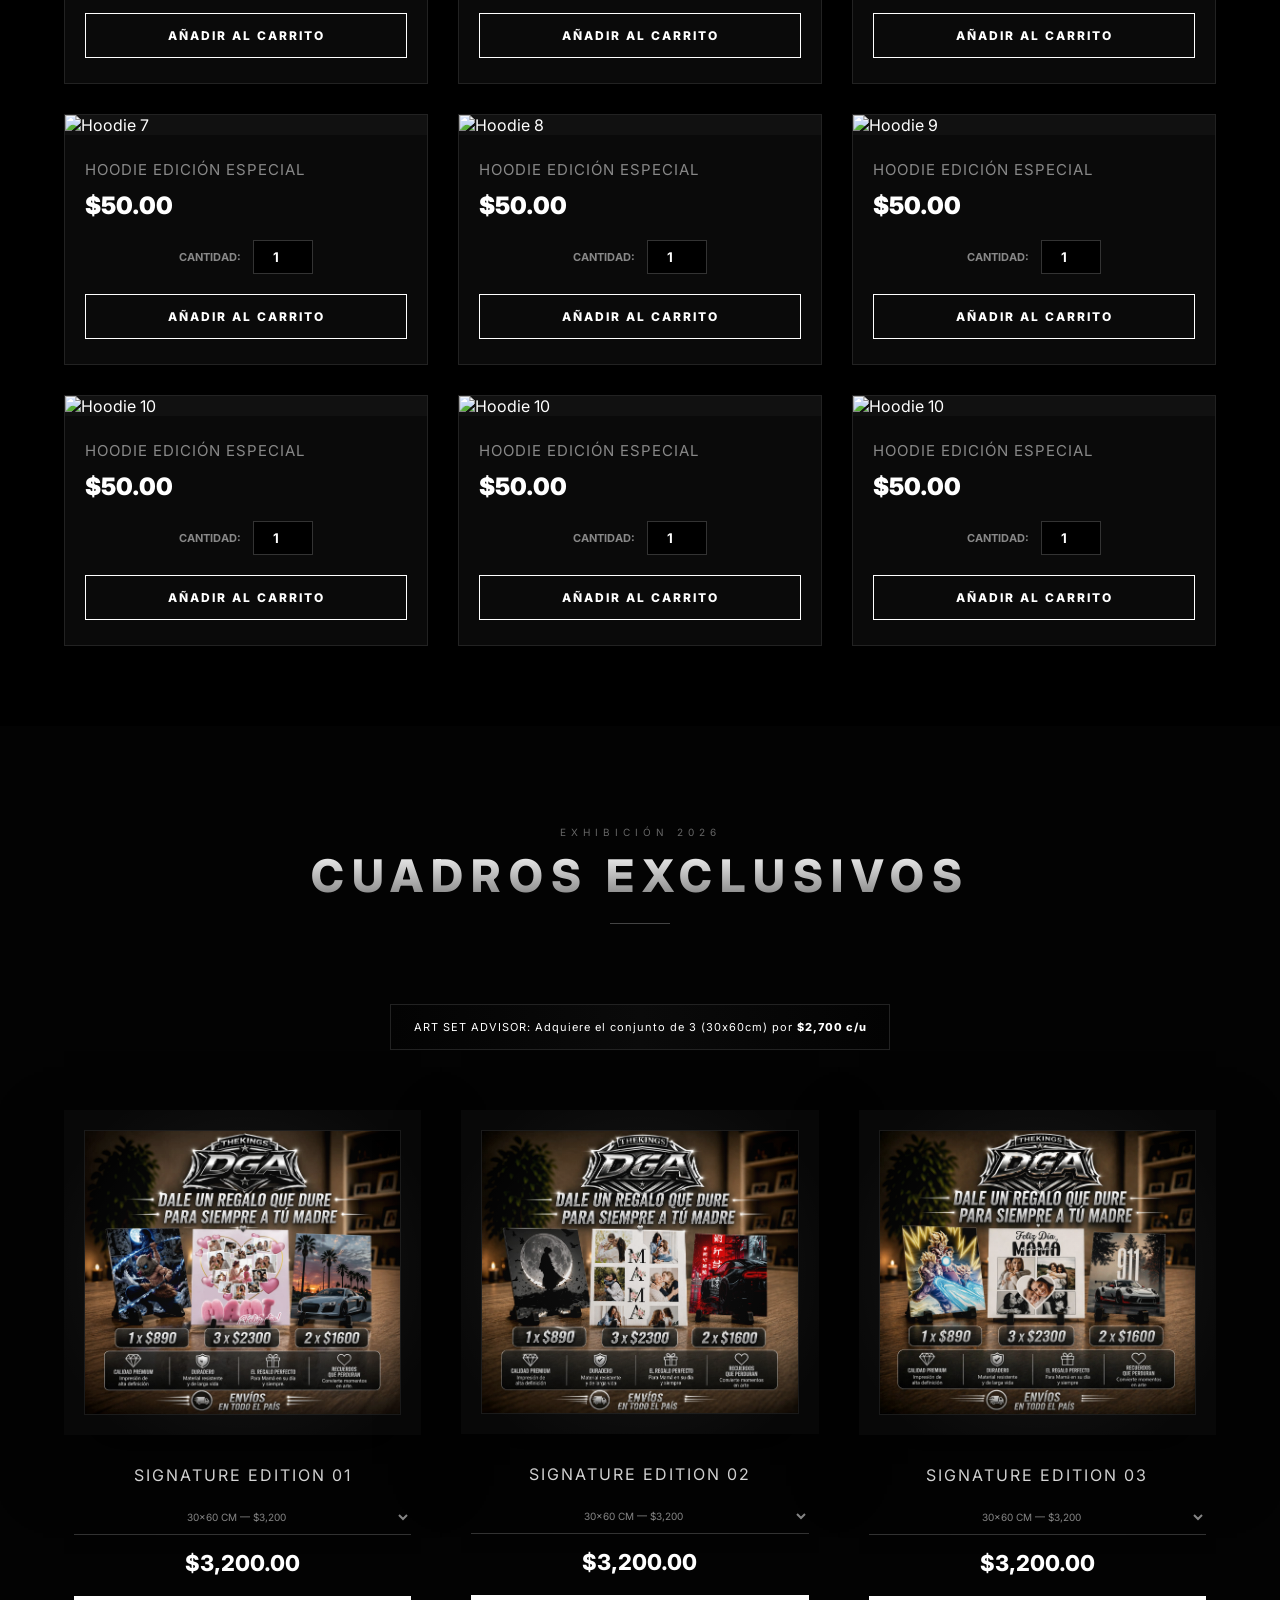
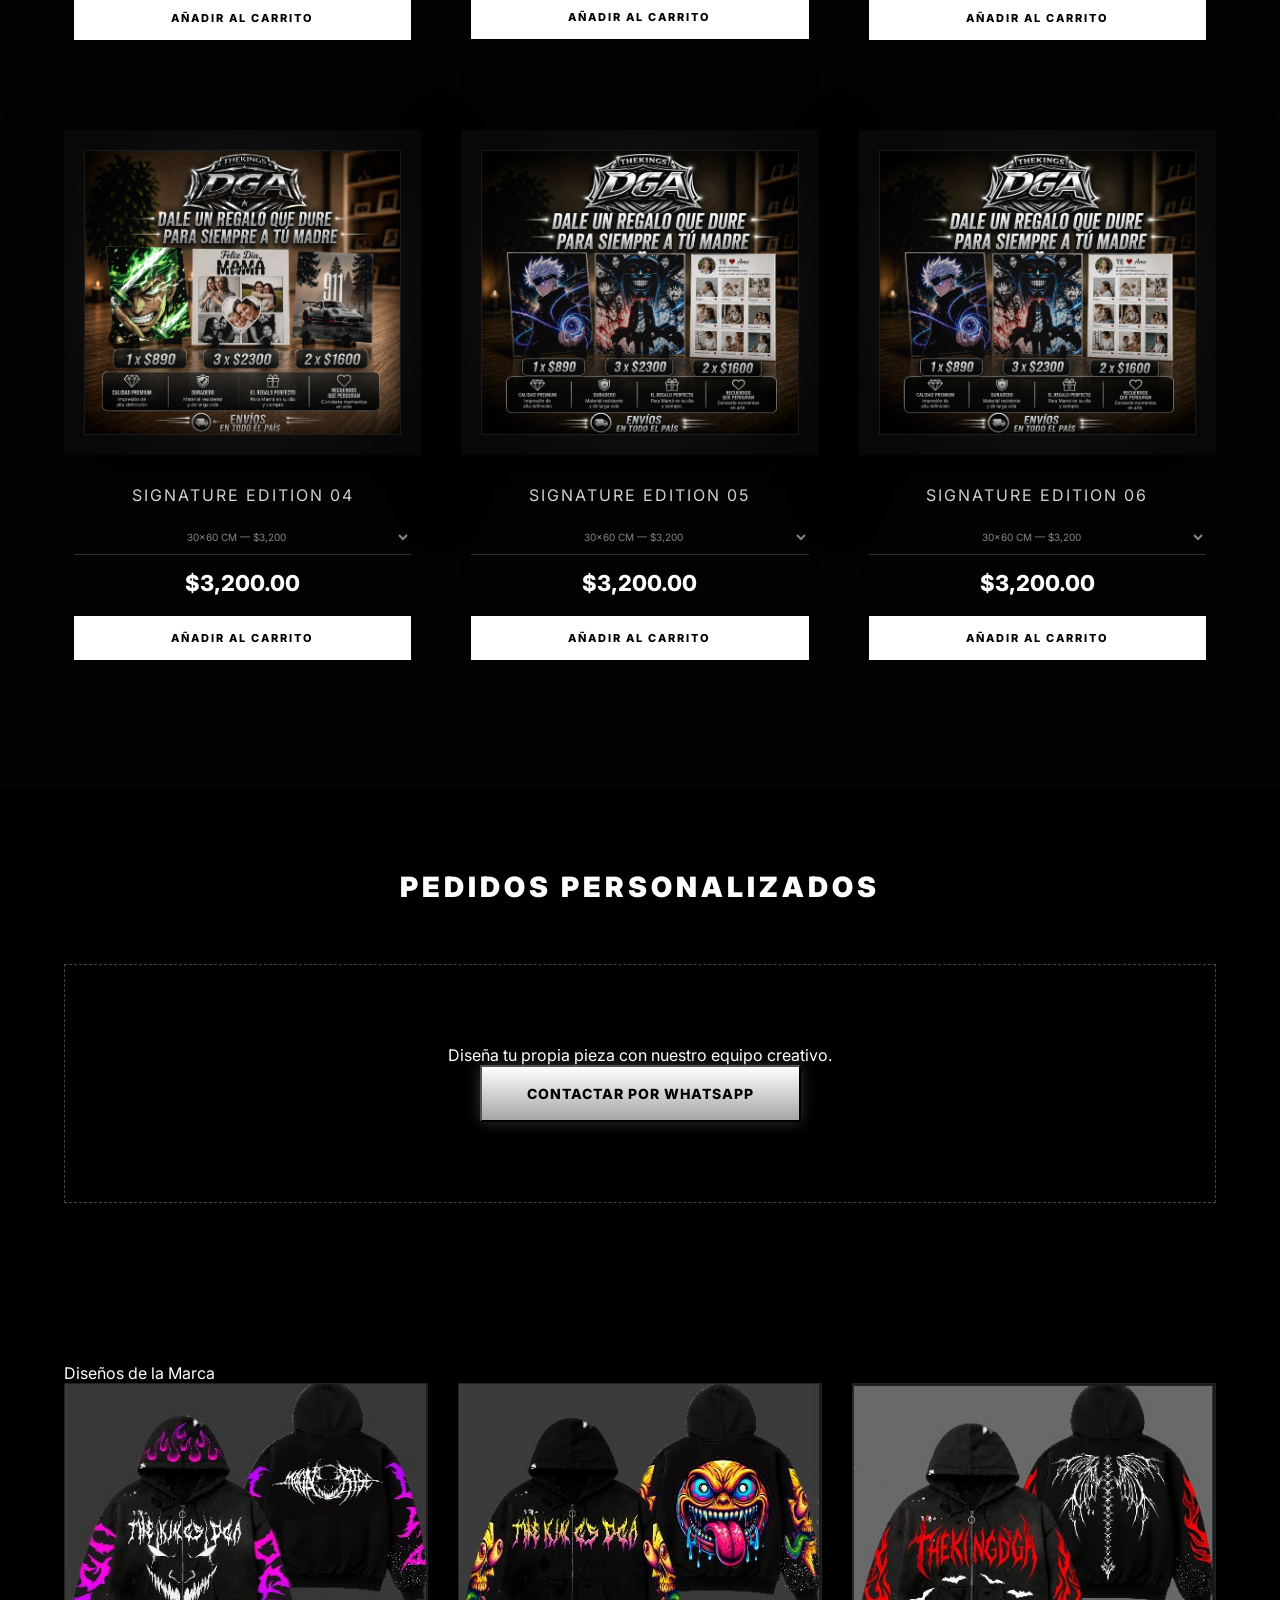
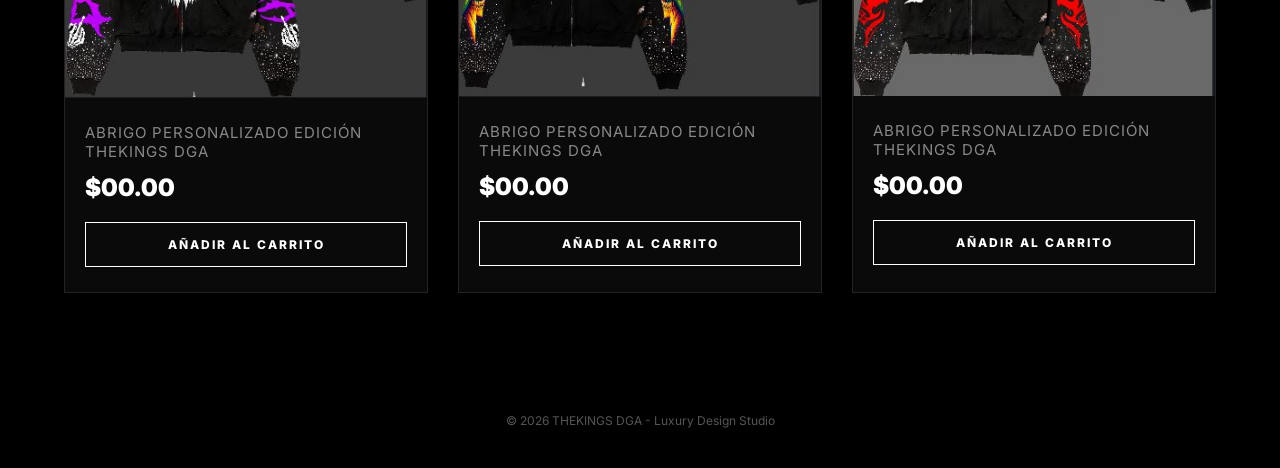
==== commit 1767805a: "Update index.html" ====
--- a/index.html
+++ b/index.html
@@ -3,303 +3,425 @@
 <head>
     <meta charset="UTF-8">
     <meta name="viewport" content="width=device-width, initial-scale=1.0">
-    <title>TheKings DGA</title>
+    <title>TheKings DGA | Luxury Art & Style</title>
     <link rel="stylesheet" href="style.css">
+    <!-- Google Fonts para un look más premium -->
+    <link href="https://fonts.googleapis.com/css2?family=Inter:wght@300;400;700;900&display=swap" rel="stylesheet">
 </head>
 <body>
 
-    <<!-- Navbar con Enlaces Internos -->
-<header class="main-header">
-    <nav class="navbar">
-        <div class="logo">
-            <img src="imagenes/logo-removebg-preview (1).png" alt="DGA Logo">
-        </div>
-
-        <ul class="nav-links">
-            <li><a href="#inicio">INICIO</a></li>
-            <li><a href="#ropa">ROPA</a></li>
-            <li><a href="#cuadros">CUADROS</a></li>
-            <li><a href="#personalizados">PERSONALIZADOS</a></li>
-        </ul>
-
-        <div class="cart-container">
-            <span class="cart-icon">🛒</span>
-            <span id="cart-count">0</span>
-        </div>
-    </nav>
-</header>
-
-<!-- Secciones de Destino -->
-<main>
-    <!-- ID Inicio -->
-    <section id="inicio" class="hero">
-        <div class="hero-content">
-            <h1>THEKINGS DGA</h1>
-            <p>Estilo exclusivo. Productos personalizados para cualquier ocasion.</p>
-            <a href="#ropa" class="btn-hero">VER COLECCIÓN</a>
-        </div>
-    </section>
-
-<section id="ropa" class="products-section">
-    <h2 class="main-title">COLECCIÓN DE ROPA</h2>
-    <div class="product-grid">
-        <div class="product-card">
-            <div class="product-img"><img src="imagenes/1.jpg" alt="Ropa"></div>
-            <div class="product-info">
-                <h3>Hoodie Edición Especial</h3>
-                <p class="price">$50.00</p>
+    <!-- NAVBAR -->
+    <header class="main-header">
+        <nav class="navbar">
+            <div class="logo">
+                <img src="logo-dga.png" alt="DGA Logo">
+            </div>
+
+            <ul class="nav-links">
+                <li><a href="#inicio">INICIO</a></li>
+                <li><a href="#ropa">ROPA</a></li>
+                <li><a href="#cuadros">CUADROS</a></li>
+                <li><a href="#personalizados">PERSONALIZADOS</a></li>
+                <li><a href="#Diseños de la marca">Diseños de la marca</a>                                           </li>
+            </ul>
+
+            <div class="cart-container">
+                <span class="cart-icon">🛒</span>
+                <span id="cart-count">0</span>
+            </div>
+        </nav>
+    </header>
+
+    <main>
+        <!-- SECCIÓN HERO -->
+        <section id="inicio" class="hero">
+            <div class="hero-content">
+                <h1>THEKINGS DGA</h1>
+                <p>Estilo exclusivo. Productos personalizados para cualquier ocasión.</p>
+                <a href="#ropa" class="btn-hero">VER COLECCIÓN</a>
+            </div>
+        </section>
+
+        <!-- SECCIÓN ROPA (10 PRODUCTOS) -->
+        <section id="ropa" class="products-section">
+            <h2 class="main-title">COLECCIÓN DE ROPA</h2>
+            <div class="product-grid">
                 
-                <!-- Innovación: Selector de cantidad -->
-                <div class="quantity-selector">
-                    <span>CANTIDAD:</span>
-                    <input type="number" value="1" min="1" class="qty-input">
-                </div>
+                <!-- Producto 1 -->
+                <div class="product-card">
+                    <div class="product-img"><img src="imagenes/1.jpg" alt="Hoodie 1"></div>
+                    <div class="product-info">
+                        <h3>Hoodie Edición Especial</h3>
+                        <p class="price">$50.00</p>
+                        <div class="quantity-selector">
+                            <span>CANTIDAD:</span>
+                            <input type="number" value="1" min="1" class="qty-input">
+                        </div>
+                        <button class="add-to-cart">AÑADIR AL CARRITO</button>
+                    </div>
+                </div>
+
+                <!-- Producto 2 -->
+                <div class="product-card">
+                    <div class="product-img"><img src="imagenes/2.jpg" alt="Hoodie 2"></div>
+                    <div class="product-info">
+                        <h3>Hoodie Edición Especial</h3>
+                        <p class="price">$50.00</p>
+                        <div class="quantity-selector">
+                            <span>CANTIDAD:</span>
+                            <input type="number" value="1" min="1" class="qty-input">
+                        </div>
+                        <button class="add-to-cart">AÑADIR AL CARRITO</button>
+                    </div>
+                </div>
+
+                <!-- Producto 3 -->
+                <div class="product-card">
+                    <div class="product-img"><img src="imagenes/3.jpg" alt="Hoodie 3"></div>
+                    <div class="product-info">
+                        <h3>Hoodie Edición Especial</h3>
+                        <p class="price">$50.00</p>
+                        <div class="quantity-selector">
+                            <span>CANTIDAD:</span>
+                            <input type="number" value="1" min="1" class="qty-input">
+                        </div>
+                        <button class="add-to-cart">AÑADIR AL CARRITO</button>
+                    </div>
+                </div>
+
+                <!-- Producto 4 -->
+                <div class="product-card">
+                    <div class="product-img"><img src="imagenes/4.jpg" alt="Hoodie 4"></div>
+                    <div class="product-info">
+                        <h3>Hoodie Edición Especial</h3>
+                        <p class="price">$50.00</p>
+                        <div class="quantity-selector">
+                            <span>CANTIDAD:</span>
+                            <input type="number" value="1" min="1" class="qty-input">
+                        </div>
+                        <button class="add-to-cart">AÑADIR AL CARRITO</button>
+                    </div>
+                </div>
+
+                <!-- Producto 5 -->
+                <div class="product-card">
+                    <div class="product-img"><img src="imagenes/5.jpg" alt="Hoodie 5"></div>
+                    <div class="product-info">
+                        <h3>Hoodie Edición Especial</h3>
+                        <p class="price">$50.00</p>
+                        <div class="quantity-selector">
+                            <span>CANTIDAD:</span>
+                            <input type="number" value="1" min="1" class="qty-input">
+                        </div>
+                        <button class="add-to-cart">AÑADIR AL CARRITO</button>
+                    </div>
+                </div>
+
+                <!-- Producto 6 -->
+                <div class="product-card">
+                    <div class="product-img"><img src="imagenes/6.jpg" alt="Hoodie 6"></div>
+                    <div class="product-info">
+                        <h3>Hoodie Edición Especial</h3>
+                        <p class="price">$50.00</p>
+                        <div class="quantity-selector">
+                            <span>CANTIDAD:</span>
+                            <input type="number" value="1" min="1" class="qty-input">
+                        </div>
+                        <button class="add-to-cart">AÑADIR AL CARRITO</button>
+                    </div>
+                </div>
+
+                <!-- Producto 7 -->
+                <div class="product-card">
+                    <div class="product-img"><img src="imagenes/7.jpg" alt="Hoodie 7"></div>
+                    <div class="product-info">
+                        <h3>Hoodie Edición Especial</h3>
+                        <p class="price">$50.00</p>
+                        <div class="quantity-selector">
+                            <span>CANTIDAD:</span>
+                            <input type="number" value="1" min="1" class="qty-input">
+                        </div>
+                        <button class="add-to-cart">AÑADIR AL CARRITO</button>
+                    </div>
+                </div>
+
+                <!-- Producto 8 -->
+                <div class="product-card">
+                    <div class="product-img"><img src="imagenes/8.jpg" alt="Hoodie 8"></div>
+                    <div class="product-info">
+                        <h3>Hoodie Edición Especial</h3>
+                        <p class="price">$50.00</p>
+                        <div class="quantity-selector">
+                            <span>CANTIDAD:</span>
+                            <input type="number" value="1" min="1" class="qty-input">
+                        </div>
+                        <button class="add-to-cart">AÑADIR AL CARRITO</button>
+                    </div>
+                </div>
+
+                <!-- Producto 9 -->
+                <div class="product-card">
+                    <div class="product-img"><img src="imagenes/9.jpg" alt="Hoodie 9"></div>
+                    <div class="product-info">
+                        <h3>Hoodie Edición Especial</h3>
+                        <p class="price">$50.00</p>
+                        <div class="quantity-selector">
+                            <span>CANTIDAD:</span>
+                            <input type="number" value="1" min="1" class="qty-input">
+                        </div>
+                        <button class="add-to-cart">AÑADIR AL CARRITO</button>
+                    </div>
+                </div>
+
+                <!-- Producto 10 -->
+                <div class="product-card">
+                    <div class="product-img"><img src="imagenes/10.jpg" alt="Hoodie 10"></div>
+                    <div class="product-info">
+                        <h3>Hoodie Edición Especial</h3>
+                        <p class="price">$50.00</p>
+                        <div class="quantity-selector">
+                            <span>CANTIDAD:</span>
+                            <input type="number" value="1" min="1" class="qty-input">
+                        </div>
+                        <button class="add-to-cart">AÑADIR AL CARRITO</button>
+                    </div>
+                </div>
+
+                <!-- Producto 11 -->
+                <div class="product-card">
+                    <div class="product-img"><img src="imagenes/11.jpg" alt="Hoodie 10"></div>
+                    <div class="product-info">
+                        <h3>Hoodie Edición Especial</h3>
+                        <p class="price">$50.00</p>
+                        <div class="quantity-selector">
+                            <span>CANTIDAD:</span>
+                            <input type="number" value="1" min="1" class="qty-input">
+                        </div>
+                        <button class="add-to-cart">AÑADIR AL CARRITO</button>
+                    </div>
+                </div>
+
+                <!-- Producto 12 -->
+                <div class="product-card">
+                    <div class="product-img"><img src="imagenes/12.jpg" alt="Hoodie 10"></div>
+                    <div class="product-info">
+                        <h3>Hoodie Edición Especial</h3>
+                        <p class="price">$50.00</p>
+                        <div class="quantity-selector">
+                            <span>CANTIDAD:</span>
+                            <input type="number" value="1" min="1" class="qty-input">
+                        </div>
+                        <button class="add-to-cart">AÑADIR AL CARRITO</button>
+                    </div>
+                </div>
+
+            </div>
+        </section>
+
+        <!-- SECCIÓN CUADROS (8 PRODUCTOS CON EFECTO MUSEO) -->
+        <section id="cuadros" class="museum-gallery alternate-bg">
+            <div class="gallery-header">
+                <span class="collection-tag">EXHIBICIÓN 2026</span>
+                <h2 class="museum-title">CUADROS EXCLUSIVOS</h2>
+                <div class="museum-line"></div>
+            </div>
+
+            <div class="museum-offer-plaque">
+                <p>ART SET ADVISOR: Adquiere el conjunto de 3 (30x60cm) por <span class="highlight">$2,700 c/u</span></p>
+            </div>
+
+            <div class="museum-grid">
                 
-                <button class="add-to-cart">AÑADIR AL CARRITO</button>
-            </div>
-        </div>
-
-
-        <div class="product-grid">
-        <div class="product-card">
-            <div class="product-img"><img src="imagenes/2.jpg" alt="Ropa"></div>
-            <div class="product-info">
-                <h3>Hoodie Edición Especial</h3>
-                <p class="price">$50.00</p>
+                <!-- Cuadro 1 -->
+                <div class="museum-card" style="--delay: 0.1s;">
+                    <div class="artwork-container">
+                        <div class="spotlight"></div>
+                        <div class="frame-border">
+                            <img src="imagenes/WhatsApp Image 2026-04-24 at 7.08.44 PM.jpeg" alt="Canvas" class="art-img">
+                        </div>
+                    </div>
+                    <div class="museum-data">
+                        <h3 class="art-name">Signature Edition 01</h3>
+                        <select class="museum-select" onchange="updatePrice(this)">
+                            <option value="3200">30x60 CM — $3,200</option>
+                            <option value="2700">30x60 CM (PACK DE 3) — $2,700 c/u</option>
+                            <option value="3650">40x60 CM (VENTANA) — $3,650</option>
+                            <option value="4950">60x90 CM (TELEVISOR) — $4,950</option>
+                        </select>
+                        <p class="museum-price">$3,200.00</p>
+                        <button class="museum-btn">AÑADIR AL CARRITO</button>
+                    </div>
+                </div>
+
+                <!-- Cuadro 2 -->
+                <div class="museum-card" style="--delay: 0.2s;">
+                    <div class="artwork-container">
+                        <div class="spotlight"></div>
+                        <div class="frame-border">
+                            <img src="imagenes/WhatsApp Image 2026-04-24 at 7.26.47 PM.jpeg" alt="Canvas" class="art-img">
+                        </div>
+                    </div>
+                    <div class="museum-data">
+                        <h3 class="art-name">Signature Edition 02</h3>
+                        <select class="museum-select" onchange="updatePrice(this)">
+                            <option value="3200">30x60 CM — $3,200</option>
+                            <option value="2700">30x60 CM (PACK DE 3) — $2,700 c/u</option>
+                            <option value="3650">40x60 CM (VENTANA) — $3,650</option>
+                            <option value="4950">60x90 CM (TELEVISOR) — $4,950</option>
+                        </select>
+                        <p class="museum-price">$3,200.00</p>
+                        <button class="museum-btn">AÑADIR AL CARRITO</button>
+                    </div>
+                </div>
+
+                <!-- Cuadro 3 -->
+                <div class="museum-card" style="--delay: 0.3s;">
+                    <div class="artwork-container">
+                        <div class="spotlight"></div>
+                        <div class="frame-border">
+                            <img src="imagenes/WhatsApp Image 2026-04-24 at 7.27.16 PM.jpeg" alt="Canvas" class="art-img">
+                        </div>
+                    </div>
+                    <div class="museum-data">
+                        <h3 class="art-name">Signature Edition 03</h3>
+                        <select class="museum-select" onchange="updatePrice(this)">
+                            <option value="3200">30x60 CM — $3,200</option>
+                            <option value="2700">30x60 CM (PACK DE 3) — $2,700 c/u</option>
+                            <option value="3650">40x60 CM (VENTANA) — $3,650</option>
+                            <option value="4950">60x90 CM (TELEVISOR) — $4,950</option>
+                        </select>
+                        <p class="museum-price">$3,200.00</p>
+                        <button class="museum-btn">AÑADIR AL CARRITO</button>
+                    </div>
+                </div>
+
+                <!-- Cuadro 4 -->
+                <div class="museum-card" style="--delay: 0.4s;">
+                    <div class="artwork-container">
+                        <div class="spotlight"></div>
+                        <div class="frame-border">
+                            <img src="imagenes/WhatsApp Image 2026-04-24 at 7.38.10 PM.jpeg" alt="Canvas" class="art-img">
+                        </div>
+                    </div>
+                    <div class="museum-data">
+                        <h3 class="art-name">Signature Edition 04</h3>
+                        <select class="museum-select" onchange="updatePrice(this)">
+                            <option value="3200">30x60 CM — $3,200</option>
+                            <option value="2700">30x60 CM (PACK DE 3) — $2,700 c/u</option>
+                            <option value="3650">40x60 CM (VENTANA) — $3,650</option>
+                            <option value="4950">60x90 CM (TELEVISOR) — $4,950</option>
+                        </select>
+                        <p class="museum-price">$3,200.00</p>
+                        <button class="museum-btn">AÑADIR AL CARRITO</button>
+                    </div>
+                </div>
+
+                <!-- Cuadro 5 -->
+                <div class="museum-card" style="--delay: 0.5s;">
+                    <div class="artwork-container">
+                        <div class="spotlight"></div>
+                        <div class="frame-border">
+                            <img src="imagenes/WhatsApp Image 2026-05-01 at 6.41.15 PM.jpeg" alt="Canvas" class="art-img">
+                        </div>
+                    </div>
+                    <div class="museum-data">
+                        <h3 class="art-name">Signature Edition 05</h3>
+                        <select class="museum-select" onchange="updatePrice(this)">
+                            <option value="3200">30x60 CM — $3,200</option>
+                            <option value="2700">30x60 CM (PACK DE 3) — $2,700 c/u</option>
+                            <option value="3650">40x60 CM (VENTANA) — $3,650</option>
+                            <option value="4950">60x90 CM (TELEVISOR) — $4,950</option>
+                        </select>
+                        <p class="museum-price">$3,200.00</p>
+                        <button class="museum-btn">AÑADIR AL CARRITO</button>
+                    </div>
+                </div>
+
+                <!-- Cuadro 6 -->
+                <div class="museum-card" style="--delay: 0.6s;">
+                    <div class="artwork-container">
+                        <div class="spotlight"></div>
+                        <div class="frame-border">
+                            <img src="imagenes/WhatsApp Image 2026-05-01 at 6.41.15 PM.jpeg" alt="Canvas" class="art-img">
+                        </div>
+                    </div>
+                    <div class="museum-data">
+                        <h3 class="art-name">Signature Edition 06</h3>
+                        <select class="museum-select" onchange="updatePrice(this)">
+                            <option value="3200">30x60 CM — $3,200</option>
+                            <option value="2700">30x60 CM (PACK DE 3) — $2,700 c/u</option>
+                            <option value="3650">40x60 CM (VENTANA) — $3,650</option>
+                            <option value="4950">60x90 CM (TELEVISOR) — $4,950</option>
+                        </select>
+                        <p class="museum-price">$3,200.00</p>
+                        <button class="museum-btn">AÑADIR AL CARRITO</button>
+                    </div>
+                </div>
+
+            </div>
+
+        </section>
+
+        <!-- SECCIÓN PERSONALIZADOS -->
+        <section id="personalizados" class="products-section">
+            <h2 class="main-title">PEDIDOS PERSONALIZADOS</h2>
+            <div class="custom-lab-banner">
+                <p>Diseña tu propia pieza con nuestro equipo creativo.</p>
+                <button class="btn-hero">CONTACTAR POR WHATSAPP</button>
+            </div>
+        </section>
+
+        <!-- SECCIÓN EDICIONES DE AUTOR (ABRIGOS FINALES) -->
+        <section id="Diseños de la marca" class="products-section"
+            <h2 class="main-title">Diseños de la Marca</h2>
+            <div class="product-grid">
                 
-                <!-- Innovación: Selector de cantidad -->
-                <div class="quantity-selector">
-                    <span>CANTIDAD:</span>
-                    <input type="number" value="1" min="1" class="qty-input">
-                </div>
-                
-                <button class="add-to-cart">AÑADIR AL CARRITO</button>
-            </div>
-        </div>
-
-        <div class="product-grid">
-        <div class="product-card">
-            <div class="product-img"><img src="imagenes/3.jpg" alt="Ropa"></div>
-            <div class="product-info">
-                <h3>Hoodie Edición Especial</h3>
-                <p class="price">$50.00</p>
-                
-                <!-- Innovación: Selector de cantidad -->
-                <div class="quantity-selector">
-                    <span>CANTIDAD:</span>
-                    <input type="number" value="1" min="1" class="qty-input">
-                </div>
-                
-                <button class="add-to-cart">AÑADIR AL CARRITO</button>
-            </div>
-        </div>
-
-        <div class="product-grid">
-        <div class="product-card">
-            <div class="product-img"><img src="imagenes/4.jpg" alt="Ropa"></div>
-            <div class="product-info">
-                <h3>Hoodie Edición Especial</h3>
-                <p class="price">$50.00</p>
-                
-                <!-- Innovación: Selector de cantidad -->
-                <div class="quantity-selector">
-                    <span>CANTIDAD:</span>
-                    <input type="number" value="1" min="1" class="qty-input">
-                </div>
-                
-                <button class="add-to-cart">AÑADIR AL CARRITO</button>
-            </div>
-        </div>
-
-        <div class="product-grid">
-        <div class="product-card">
-            <div class="product-img"><img src="imagenes/5.jpg" alt="Ropa"></div>
-            <div class="product-info">
-                <h3>Hoodie Edición Especial</h3>
-                <p class="price">$50.00</p>
-                
-                <!-- Innovación: Selector de cantidad -->
-                <div class="quantity-selector">
-                    <span>CANTIDAD:</span>
-                    <input type="number" value="1" min="1" class="qty-input">
-                </div>
-                
-                <button class="add-to-cart">AÑADIR AL CARRITO</button>
-            </div>
-        </div>
-
-        <div class="product-grid">
-        <div class="product-card">
-            <div class="product-img"><img src="imagenes/6.jpg" alt="Ropa"></div>
-            <div class="product-info">
-                <h3>Hoodie Edición Especial</h3>
-                <p class="price">$50.00</p>
-                
-                <!-- Innovación: Selector de cantidad -->
-                <div class="quantity-selector">
-                    <span>CANTIDAD:</span>
-                    <input type="number" value="1" min="1" class="qty-input">
-                </div>
-                
-                <button class="add-to-cart">AÑADIR AL CARRITO</button>
-            </div>
-        </div>
-
-        <div class="product-grid">
-        <div class="product-card">
-            <div class="product-img"><img src="imagenes/7.jpg" alt="Ropa"></div>
-            <div class="product-info">
-                <h3>Hoodie Edición Especial</h3>
-                <p class="price">$50.00</p>
-                
-                <!-- Innovación: Selector de cantidad -->
-                <div class="quantity-selector">
-                    <span>CANTIDAD:</span>
-                    <input type="number" value="1" min="1" class="qty-input">
-                </div>
-                
-                <button class="add-to-cart">AÑADIR AL CARRITO</button>
-            </div>
-        </div>
-
-        <div class="product-grid">
-        <div class="product-card">
-            <div class="product-img"><img src="imagenes/8.jpg" alt="Ropa"></div>
-            <div class="product-info">
-                <h3>Hoodie Edición Especial</h3>
-                <p class="price">$50.00</p>
-                
-                <!-- Innovación: Selector de cantidad -->
-                <div class="quantity-selector">
-                    <span>CANTIDAD:</span>
-                    <input type="number" value="1" min="1" class="qty-input">
-                </div>
-                
-                <button class="add-to-cart">AÑADIR AL CARRITO</button>
-            </div>
-        </div>
-
-        <div class="product-grid">
-        <div class="product-card">
-            <div class="product-img"><img src="imagenes/9.jpg" alt="Ropa"></div>
-            <div class="product-info">
-                <h3>Hoodie Edición Especial</h3>
-                <p class="price">$50.00</p>
-                
-                <!-- Innovación: Selector de cantidad -->
-                <div class="quantity-selector">
-                    <span>CANTIDAD:</span>
-                    <input type="number" value="1" min="1" class="qty-input">
-                </div>
-                
-                <button class="add-to-cart">AÑADIR AL CARRITO</button>
-            </div>
-        </div>
-
-        <div class="product-grid">
-        <div class="product-card">
-            <div class="product-img"><img src="imagenes/10.jpg" alt="Ropa"></div>
-            <div class="product-info">
-                <h3>Hoodie Edición Especial</h3>
-                <p class="price">$50.00</p>
-                
-                <!-- Innovación: Selector de cantidad -->
-                <div class="quantity-selector">
-                    <span>CANTIDAD:</span>
-                    <input type="number" value="1" min="1" class="qty-input">
-                </div>
-                
-                <button class="add-to-cart">AÑADIR AL CARRITO</button>
-            </div>
-        </div>
-
-        <!-- Puedes copiar el bloque anterior para agregar más productos aquí -->
-    </div>
-</section>
-    
-
-<!-- ID Cuadros -->
-<section id="cuadros" class="products-section alternate-bg">
-    <h2 class="main-title">CUADROS EXCLUSIVOS</h2>
-    <div class="product-grid">
-        <div class="product-card">
-            <div class="product-img"><img src="cuadro1.jpg" alt="Cuadro"></div>
-            <div class="product-info">
-                <h3>Canvas Signature DGA</h3>
-                <p class="price">$35.00</p>
-                
-                <div class="quantity-selector">
-                    <span>CANTIDAD:</span>
-                    <input type="number" value="1" min="1" class="qty-input">
-                </div>
-                
-                <button class="add-to-cart">AÑADIR AL CARRITO</button>
-            </div>
-        </div>
-    </div>
-</section>
-
-    <!-- ID Personalizados -->
-    <section id="personalizados" class="products-section">
-        <h2 class="main-title">PEDIDOS PERSONALIZADOS</h2>
-        <div class="custom-lab-banner">
-            <p>Diseña tu propia pieza con nuestro equipo.</p>
-            <button class="btn-hero">CONTACTAR POR WHATSAPP</button>
-        </div>
-    </section>
-</main>
-
-    <section class="hero">
-        <div class="hero-content">
-            <h1>THEKINGS DGA</h1>
-            <p>Estilo exclusivo.prueba de edicion en la pagina.</p>
-            <a href="#" class="btn-hero">VER COLECCIÓN</a>
-        </div>
-    </section>
-
-
-    <section class="products-section">
-        <h2 class="main-title">NUESTROS PRODUCTOS</h2>
-        <div class="product-grid">
-            
-           
-            <div class="product-card">
-                <div class="product-img">
-                    <img src="abrigo1.jpg" alt="Abrigo Especial">
-                </div>
-                <div class="product-info">
-                    <h3>Abrigo Personalizado Edición Especial</h3>
-                    <p class="price">$00.00</p>
-                    <button class="add-to-cart">AÑADIR AL CARRITO</button>
-                </div>
-            </div>
-
-            <!-- Tarjeta 2 -->
-            <div class="product-card">
-                <div class="product-img">
-                    <img src="abrigo2.jpg" alt="Abrigo Ronny">
-                </div>
-                <div class="product-info">
-                    <h3>Abrigo Personalizado Artista Ronny GTA</h3>
-                    <p class="price">$00.00</p>
-                    <button class="add-to-cart">AÑADIR AL CARRITO</button>
-                </div>
-            </div>
-
-            <!-- Tarjeta 3 -->
-            <div class="product-card">
-                <div class="product-img">
-                    <img src="abrigo3.jpg" alt="Abrigo Pareja">
-                </div>
-                <div class="product-info">
-                    <h3>Abrigo Personalizado Para Tu pareja</h3>
-                    <p class="price">$00.00</p>
-                    <button class="add-to-cart">AÑADIR AL CARRITO</button>
-                </div>
-            </div>
-
-        </div>
-    </section>
-
+                <div class="product-card">
+                    <div class="product-img"><img src="imagenes/15.JPG" alt="Abrigo Especial"></div>
+                    <div class="product-info">
+                        <h3>Abrigo Personalizado Edición TheKings DGA</h3>
+                        <p class="price">$00.00</p>
+                        <button class="add-to-cart">AÑADIR AL CARRITO</button>
+                    </div>
+                </div>
+
+                <div class="product-card">
+                    <div class="product-img"><img src="imagenes/14.JPG" alt="Abrigo Ronny"></div>
+                    <div class="product-info">
+                        <h3>Abrigo Personalizado Edición TheKings DGA</h3>
+                        <p class="price">$00.00</p>
+                        <button class="add-to-cart">AÑADIR AL CARRITO</button>
+                    </div>
+                </div>
+
+                <div class="product-card">
+                    <div class="product-img"><img src="imagenes/13.JPG" alt="Abrigo Pareja"></div>
+                    <div class="product-info">
+                        <h3>Abrigo Personalizado Edición TheKings DGA</h3>
+                        <p class="price">$00.00</p>
+                        <button class="add-to-cart">AÑADIR AL CARRITO</button>
+                    </div>
+                </div>
+
+            </div>
+        </section>
+    </main>
+
+    <footer class="main-footer" style="text-align: center; padding: 40px; color: #555; font-size: 12px;">
+        <p>&copy; 2026 THEKINGS DGA - Luxury Design Studio</p>
+    </footer>
+
+    <!-- SCRIPT PARA PRECIOS DINÁMICOS -->
+    <script>
+        function updatePrice(selectElement) {
+            const priceDisplay = selectElement.closest('.museum-data').querySelector('.museum-price');
+            const selectedPrice = selectElement.value;
+            const formattedPrice = new Intl.NumberFormat('en-US', {
+                style: 'currency',
+                currency: 'USD',
+            }).format(selectedPrice);
+            priceDisplay.innerText = formattedPrice;
+        }
+    </script>
 </body>
 </html>
--- a/style.css
+++ b/style.css
@@ -1,329 +1,524 @@
-/* --- Estilos Base --- */
+/* 
+    THEKINGS DGA - Official Stylesheet
+    Theme: Cyber-Industrial Luxury
+*/
+
+/* ===== VARIABLES ===== */
 :root {
-    --bg-black: #000000;
+    --bg-black: #000;
+    --card-bg: #0a0a0a;
     --text-white: #ffffff;
-    --gray-text: #cccccc;
-    --metallic-gradient: linear-gradient(180deg, #ffffff 0%, #a5a5a5 100%);
+    --gray-text: #888888;
+    --metallic-silver: linear-gradient(180deg, #ffffff 0%, #a5a5a5 100%);
+    --chrome-glow: 0 0 15px rgba(255, 255, 255, 0.2);
+    --border-color: #222222;
+    --transition: all 0.3s cubic-bezier(0.25, 0.46, 0.45, 0.94);
+}
+
+/* ===== RESET & BASE ===== */
+* {
+    margin: 0;
+    padding: 0;
+    box-sizing: border-box;
+    font-family: 'Inter', sans-serif;
+    outline: none;
+}
+
+html {
+    scroll-behavior: smooth;
 }
 
 body {
     background-color: var(--bg-black);
     color: var(--text-white);
-    font-family: 'Inter', -apple-system, BlinkMacSystemFont, "Segoe UI", Roboto, sans-serif;
-    margin: 0;
-    padding: 0;
-}
-
-/* --- Navbar --- */
+    overflow-x: hidden;
+}
+
+/* ===== NAVBAR (Sticky & Glass) ===== */
+.main-header {
+    position: sticky;
+    top: 0;
+    z-index: 1000;
+    background: rgba(0, 0, 0, 0.85);
+    backdrop-filter: blur(12px);
+    -webkit-backdrop-filter: blur(12px);
+    border-bottom: 1px solid var(--border-color);
+    transition: var(--transition);
+}
+
 .navbar {
-    display: flex;
-    justify-content: space-between;
+    display: grid;
+    grid-template-columns: 1fr auto 1fr;
     align-items: center;
-    padding: 20px 5%;
-    border-bottom: 1px solid #333;
-}
-
-.logo img {
-    height: 50px;
+    padding: 15px 5%;
+    max-width: 1400px;
+    margin: 0 auto;
+}
+
+.logo img { 
+    height: 42px; 
+    transition: var(--transition);
 }
 
 .nav-links {
     list-style: none;
     display: flex;
-    gap: 30px;
+    gap: 35px;
 }
 
 .nav-links a {
     text-decoration: none;
     color: var(--text-white);
+    font-weight: 800;
+    font-size: 13px;
+    letter-spacing: 1.5px;
+    position: relative;
+    transition: var(--transition);
+}
+
+.nav-links a::after {
+    content: '';
+    position: absolute;
+    bottom: -6px;
+    left: 50%;
+    width: 0;
+    height: 2px;
+    background: var(--metallic-silver);
+    transition: var(--transition);
+    transform: translateX(-50%);
+}
+
+.nav-links a:hover::after { 
+    width: 100%; 
+}
+
+.cart-container {
+    justify-self: end;
+    display: flex;
+    align-items: center;
+    gap: 8px;
     font-weight: 700;
+    cursor: pointer;
+}
+
+/* ===== HERO SECTION ===== */
+.hero {
+    height: 70vh;
+    display: flex;
+    flex-direction: column;
+    align-items: center;
+    justify-content: center;
+    text-align: center;
+    background: radial-gradient(circle at center, #151515 0%, #000 100%);
+    padding: 0 20px;
+}
+
+.hero h1 {
+    font-size: clamp(40px, 8vw, 70px);
+    font-weight: 900;
+    letter-spacing: -2px;
+    background: var(--metallic-silver);
+    -webkit-background-clip: text;
+    -webkit-text-fill-color: transparent;
+    filter: drop-shadow(0 0 10px rgba(255,255,255,0.1));
+}
+
+.hero p {
+    color: var(--gray-text);
+    max-width: 600px;
+    margin: 20px 0 35px;
+    line-height: 1.6;
+    letter-spacing: 0.5px;
+}
+
+.btn-hero {
+    padding: 18px 45px;
+    background: var(--metallic-silver);
+    color: #000;
+    text-decoration: none;
+    font-weight: 800;
+    border-radius: 2px;
+    text-transform: uppercase;
     font-size: 14px;
     letter-spacing: 1px;
-}
-
-/* --- Hero Section --- */
-.hero {
-    height: 60vh;
-    display: flex;
-    align-items: center;
-    justify-content: center;
-    text-align: center;
-    background: radial-gradient(circle, #111 0%, #000 100%);
-}
-
-.hero h1 {
-    font-size: 60px;
-    font-weight: 800;
-    margin-bottom: 10px;
-    background: var(--metallic-gradient);
-    -webkit-background-clip: text;
-    -webkit-text-fill-color: transparent;
-    text-shadow: 0px 0px 20px rgba(255, 255, 255, 0.2);
-}
-
-.hero p {
-    font-size: 18px;
-    color: var(--gray-text);
-    margin-bottom: 30px;
-}
-
-.btn-hero {
-    display: inline-block;
-    padding: 15px 40px;
-    background: var(--metallic-gradient);
-    color: #000;
-    text-decoration: none;
-    font-weight: 700;
-    border-radius: 4px;
-    text-transform: uppercase;
-    transition: transform 0.2s;
-}
-
-/* --- Seccion Productos --- */
-.products-section {
-    padding: 60px 5%;
+    transition: var(--transition);
+    box-shadow: var(--chrome-glow);
+}
+
+.btn-hero:hover {
+    transform: scale(1.05);
+    box-shadow: 0 0 25px rgba(255,255,255,0.4);
+}
+
+/* ===== PRODUCTOS ===== */
+.products-section { 
+    padding: 80px 5%; 
+    max-width: 1400px;
+    margin: 0 auto;
 }
 
 .main-title {
     text-align: center;
-    font-size: 32px;
-    font-weight: 700;
-    margin-bottom: 50px;
-    letter-spacing: 2px;
-}
+    font-size: 28px;
+    font-weight: 900;
+    margin-bottom: 60px;
+    letter-spacing: 4px;
+    text-transform: uppercase;
+}
+
+.alternate-bg { background: #060606; }
 
 .product-grid {
     display: grid;
     grid-template-columns: repeat(auto-fit, minmax(300px, 1fr));
-    gap: 20px;
-}
-
+    gap: 30px;
+}
+
+/* ===== TARJETA DE PRODUCTO ===== */
 .product-card {
-    background-color: #000;
-    border: 1px solid #222;
-    padding-bottom: 20px;
-    text-align: center;
+    background: var(--card-bg);
+    border: 1px solid var(--border-color);
+    transition: var(--transition);
+    overflow: hidden;
+    animation: fadeUp 1s cubic-bezier(0.16, 1, 0.3, 1);
+}
+
+.product-card:hover {
+    border-color: #555;
+    transform: translateY(-5px);
+    box-shadow: 0 10px 30px rgba(0,0,0,0.5);
+}
+
+.product-img {
+    overflow: hidden;
+    background: #111;
 }
 
 .product-img img {
     width: 100%;
     height: auto;
     display: block;
+    transition: transform 0.8s cubic-bezier(0.2, 0, 0.2, 1);
+}
+
+.product-card:hover .product-img img {
+    transform: scale(1.1);
+}
+
+.product-info {
+    padding: 25px 20px;
 }
 
 .product-info h3 {
+    font-weight: 400;
+    margin-bottom: 12px;
+    font-size: 15px;
+    color: var(--gray-text);
+    text-transform: uppercase;
+    letter-spacing: 1px;
+}
+
+.price {
+    font-size: 24px;
+    font-weight: 800;
+    margin-bottom: 20px;
+    color: var(--text-white);
+}
+
+/* ===== SELECTOR DE CANTIDAD ===== */
+.quantity-selector {
+    display: flex;
+    justify-content: center;
+    align-items: center;
+    gap: 12px;
+    font-size: 11px;
+    color: var(--gray-text);
+    margin-bottom: 20px;
+    font-weight: 700;
+}
+
+.qty-input {
+    width: 60px;
+    background: #000;
+    border: 1px solid #333;
+    color: #fff;
+    text-align: center;
+    padding: 8px;
+    font-weight: 700;
+    transition: var(--transition);
+}
+
+.qty-input:focus {
+    border-color: #fff;
+    box-shadow: 0 0 10px rgba(255,255,255,0.1);
+}
+
+/* ===== BOTÓN COMPRA ===== */
+.add-to-cart {
+    width: 100%;
+    padding: 14px;
+    background: transparent;
+    border: 1px solid var(--text-white);
+    color: var(--text-white);
+    font-weight: 800;
+    text-transform: uppercase;
+    font-size: 12px;
+    letter-spacing: 2px;
+    cursor: pointer;
+    transition: var(--transition);
+}
+
+.add-to-cart:hover {
+    background: var(--text-white);
+    color: var(--bg-black);
+}
+
+.add-to-cart:active {
+    transform: scale(0.96);
+}
+
+/* ===== CUSTOM LAB BANNER ===== */
+.custom-lab-banner {
+    text-align: center;
+    border: 1px dashed #444;
+    padding: 80px 40px;
+    margin-top: 40px;
+    transition: var(--transition);
+}
+
+.custom-lab-banner:hover {
+    border-color: #888;
+    background: rgba(255, 255, 255, 0.02);
+}
+
+/* ===== ANIMACIONES ===== */
+@keyframes fadeUp {
+    from {
+        opacity: 0; 
+        transform: translateY(40px);
+    }
+    to {
+        opacity: 1; 
+        transform: translateY(0);
+    }
+}
+
+/* ===== RESPONSIVE ===== */
+@media (max-width: 768px) {
+    .navbar { 
+        grid-template-columns: 1fr 1fr; 
+        padding: 15px 5%;
+    }
+    .nav-links { display: none; }
+    
+    .hero { height: 50vh; }
+    
+    .product-grid {
+        grid-template-columns: repeat(auto-fit, minmax(250px, 1fr));
+    }
+}
+
+/* Banner de oferta superior */
+.price-banner {
+    text-align: center;
+    background: #111;
+    border: 1px solid #333;
+    padding: 15px;
+    margin-bottom: 40px;
+    font-size: 13px;
+    letter-spacing: 1px;
+    color: var(--gray-text);
+}
+
+.price-banner strong {
+    color: #fff;
+    text-shadow: 0 0 5px rgba(255,255,255,0.5);
+}
+
+/* Ajuste del selector para que quepan los textos largos */
+.art-select {
+    width: 95%;
+    font-size: 11px; /* Un poco más pequeña para que no se corte el precio */
+    text-transform: uppercase;
+}
+
+/* Resaltar el precio actual */
+.price {
+    color: #fff;
+    margin-top: 10px;
+    font-family: 'Inter', sans-serif;
+    font-weight: 900;
+}
+
+/* ===== MUSEUM GALLERY SECTION ===== */
+.museum-gallery {
+    background-color: #030303;
+    padding: 100px 5%;
+    perspective: 1000px;
+}
+
+.gallery-header {
+    text-align: center;
+    margin-bottom: 80px;
+}
+
+.collection-tag {
+    font-size: 10px;
+    letter-spacing: 5px;
+    color: #666;
+    display: block;
+    margin-bottom: 10px;
+}
+
+.museum-title {
+    font-size: clamp(30px, 5vw, 45px);
+    font-weight: 800;
+    letter-spacing: 8px;
+    text-transform: uppercase;
+    background: linear-gradient(180deg, #fff 0%, #777 100%);
+    -webkit-background-clip: text;
+    -webkit-text-fill-color: transparent;
+}
+
+.museum-line {
+    width: 60px;
+    height: 1px;
+    background: #444;
+    margin: 20px auto;
+}
+
+/* Placa de Oferta */
+.museum-offer-plaque {
+    max-width: 500px;
+    margin: 0 auto 60px;
+    border: 1px solid #222;
+    padding: 15px;
+    text-align: center;
+    font-size: 11px;
+    letter-spacing: 1px;
+    background: linear-gradient(to right, transparent, #0a0a0a, transparent);
+}
+
+.museum-offer-plaque .highlight {
+    color: #fff;
+    font-weight: 800;
+}
+
+/* Grid de Museo */
+.museum-grid {
+    display: grid;
+    grid-template-columns: repeat(auto-fill, minmax(320px, 1fr));
+    gap: 60px 40px;
+    max-width: 1400px;
+    margin: 0 auto;
+}
+
+/* Card Estilo Museo */
+.museum-card {
+    opacity: 0;
+    transform: translateY(40px);
+    animation: museumEntry 1s var(--delay) forwards;
+    transition: var(--transition);
+}
+
+@keyframes museumEntry {
+    to { opacity: 1; transform: translateY(0); }
+}
+
+.artwork-container {
+    position: relative;
+    padding: 20px;
+    background: #080808;
+    box-shadow: 0 30px 60px rgba(0,0,0,0.5);
+    overflow: hidden;
+    transition: transform 0.5s ease;
+}
+
+.frame-border {
+    border: 1px solid #1a1a1a;
+    position: relative;
+    z-index: 2;
+    line-height: 0;
+}
+
+.art-img {
+    width: 100%;
+    filter: grayscale(20%) contrast(1.1);
+    transition: transform 1s ease, filter 0.5s;
+}
+
+/* Efecto Foco de Luz */
+.spotlight {
+    position: absolute;
+    top: -20%;
+    left: 50%;
+    width: 140%;
+    height: 140%;
+    background: radial-gradient(circle at center, rgba(255,255,255,0.08) 0%, transparent 60%);
+    transform: translateX(-50%);
+    pointer-events: none;
+    z-index: 3;
+    transition: opacity 0.5s;
+}
+
+/* Hover Effects */
+.museum-card:hover .artwork-container {
+    transform: scale(1.02) rotateX(2deg);
+}
+
+.museum-card:hover .art-img {
+    filter: grayscale(0%) contrast(1);
+    transform: scale(1.05);
+}
+
+/* Datos de la Obra */
+.museum-data {
+    padding: 30px 10px;
+    text-align: center;
+}
+
+.art-name {
     font-size: 16px;
+    letter-spacing: 2px;
+    margin-bottom: 15px;
+    text-transform: uppercase;
     font-weight: 400;
-    margin: 20px 0 10px;
-    padding: 0 10px;
-}
-
-.price {
-    font-size: 20px;
-    font-weight: 700;
+}
+
+.museum-select {
+    background: transparent;
+    border: none;
+    border-bottom: 1px solid #333;
+    color: #888;
+    padding: 10px;
+    font-size: 10px;
+    width: 100%;
+    margin-bottom: 15px;
+    cursor: pointer;
+    text-align-last: center;
+}
+
+.museum-price {
+    font-size: 22px;
+    font-weight: 800;
     margin-bottom: 20px;
-}
-
-/* --- Botón Añadir (Copia fiel) --- */
-.add-to-cart {
-    width: 90%;
-    padding: 12px;
-    background: transparent;
-    color: white;
-    border: 1px solid white;
-    font-weight: 600;
+    font-family: 'Inter', sans-serif;
+}
+
+.museum-btn {
+    width: 100%;
+    background: #fff;
+    color: #000;
+    border: none;
+    padding: 15px;
+    font-weight: 800;
+    letter-spacing: 2px;
+    font-size: 11px;
     cursor: pointer;
     transition: 0.3s;
 }
 
-.add-to-cart:hover {
-    background: white;
-    color: black;
-}
-
-/* --- Contenedor Principal del Header --- */
-.main-header {
-    background-color: #000000;
-    border-bottom: 1px solid #333333; /* Línea sutil de separación */
-    width: 100%;
-    position: sticky;
-    top: 0;
-    z-index: 1000;
-}
-
-/* --- Layout del Navbar --- */
-.navbar {
-    display: grid;
-    grid-template-columns: 1fr auto 1fr; /* Divide en 3 áreas: logo, links, carrito */
-    align-items: center;
-    padding: 15px 5%;
-    max-width: 1400px;
-    margin: 0 auto;
-}
-
-/* --- Logo --- */
-.logo img {
-    height: 45px; /* Tamaño equilibrado */
-    display: block;
-}
-
-/* --- Menú de Navegación (CENTRADO) --- */
-.nav-links {
-    list-style: none;
-    display: flex;
-    gap: 40px; /* Espaciado entre palabras */
-    margin: 0;
-    padding: 0;
-}
-
-.nav-links li a {
-    text-decoration: none;
-    color: #ffffff;
-    font-family: 'Inter', sans-serif;
-    font-weight: 800; /* Tipografía gruesa como en la imagen */
-    font-size: 15px;
-    letter-spacing: 0.5px;
-    transition: color 0.3s ease;
-}
-
-.nav-links li a:hover {
-    color: #8a8a8a; /* Cambio a gris metálico al pasar el mouse */
-}
-
-/* --- Carrito (DERECHA) --- */
-.cart-container {
-    display: flex;
-    justify-content: flex-end;
-    align-items: center;
-    color: #ffffff;
-    font-family: 'Inter', sans-serif;
-    font-weight: 700;
-    gap: 8px;
-}
-
-.cart-icon {
-    font-size: 18px;
-}
-
-#cart-count {
-    font-size: 16px;
-}
-
-/* --- Ajuste para móviles --- */
-@media (max-width: 768px) {
-    .navbar {
-        grid-template-columns: 1fr 1fr; /* Logo y carrito en móvil */
-    }
-    .nav-links {
-        display: none; /* Aquí podrías añadir un menú hamburguesa luego */
-    }
-}
-
-/* Añadir esto al CSS del Navbar */
-.nav-links li a {
-    position: relative;
-    padding: 5px 0;
-}
-
-.nav-links li a::after {
-    content: '';
-    position: absolute;
-    bottom: -2px;
-    left: 0;
-    width: 0;
-    height: 2px;
-    background: linear-gradient(90deg, transparent, #ffffff, transparent);
-    transition: width 0.4s ease;
-}
-
-.nav-links li a:hover::after {
-    width: 100%;
-}
-
-/* Innovación: Desplazamiento suave en toda la página */
-html {
-    scroll-behavior: smooth;
-}
-
-/* Evita que el Navbar tape el inicio de las secciones al saltar */
-section {
-    scroll-margin-top: 80px; /* Ajusta según la altura de tu navbar */
-}
-
-/* Estilo para secciones vacías o banners de transición */
-.alternate-bg {
-    background-color: #050505; /* Un negro ligeramente distinto para separar visualmente */
-}
-
-.custom-lab-banner {
-    text-align: center;
-    padding: 60px;
-    border: 1px dashed var(--gray-text);
-    margin: 0 5%;
-}
-
-/* --- Mejora en el Navbar (Efecto Activo) --- */
-.nav-links li a:active {
-    color: #ffffff;
-    text-shadow: 0 0 10px rgba(255,255,255,0.8);
-}
-
-/* Este efecto hace que el header se vea más pro al scrollear */
-.main-header {
-    transition: all 0.4s ease;
-    backdrop-filter: blur(10px); /* Efecto de vidrio esmerilado */
-}
-
-/* Puedes usar JS para añadir esta clase al bajar */
-.main-header.scrolled {
-    padding: 10px 5%;
-    background: rgba(0, 0, 0, 0.8);
-}
-
-@keyframes fadeInUp {
-    from {
-        opacity: 0;
-        transform: translateY(30px);
-    }
-    to {
-        opacity: 1;
-        transform: translateY(0);
-    }
-}
-
-.product-card {
-    animation: fadeInUp 0.8s ease forwards;
-}
-
-.quantity-selector {
-    display: flex;
-    align-items: center;
-    justify-content: center;
-    gap: 10px;
-    margin-bottom: 15px;
-    font-size: 12px;
-    font-weight: 700;
-    color: #8a8a8a; /* Gris metálico */
-}
-
-.qty-input {
-    background: #111;
-    border: 1px solid #333;
-    color: white;
-    width: 50px;
-    padding: 5px;
-    text-align: center;
-    font-family: 'Inter', sans-serif;
-    font-weight: bold;
-    outline: none;
-}
-
-.qty-input:focus {
-    border-color: white;
-}
-
-/* Quita las flechas por defecto de algunos navegadores para un look más limpio */
-.qty-input::-webkit-inner-spin-button, 
-.qty-input::-webkit-outer-spin-button { 
-    opacity: 1; /* Puedes dejarlo en 1 para que se vean o 0 para ocultarlas */
-}+.museum-btn:hover {
+    background: #888;
+    letter-spacing: 4px;
+}
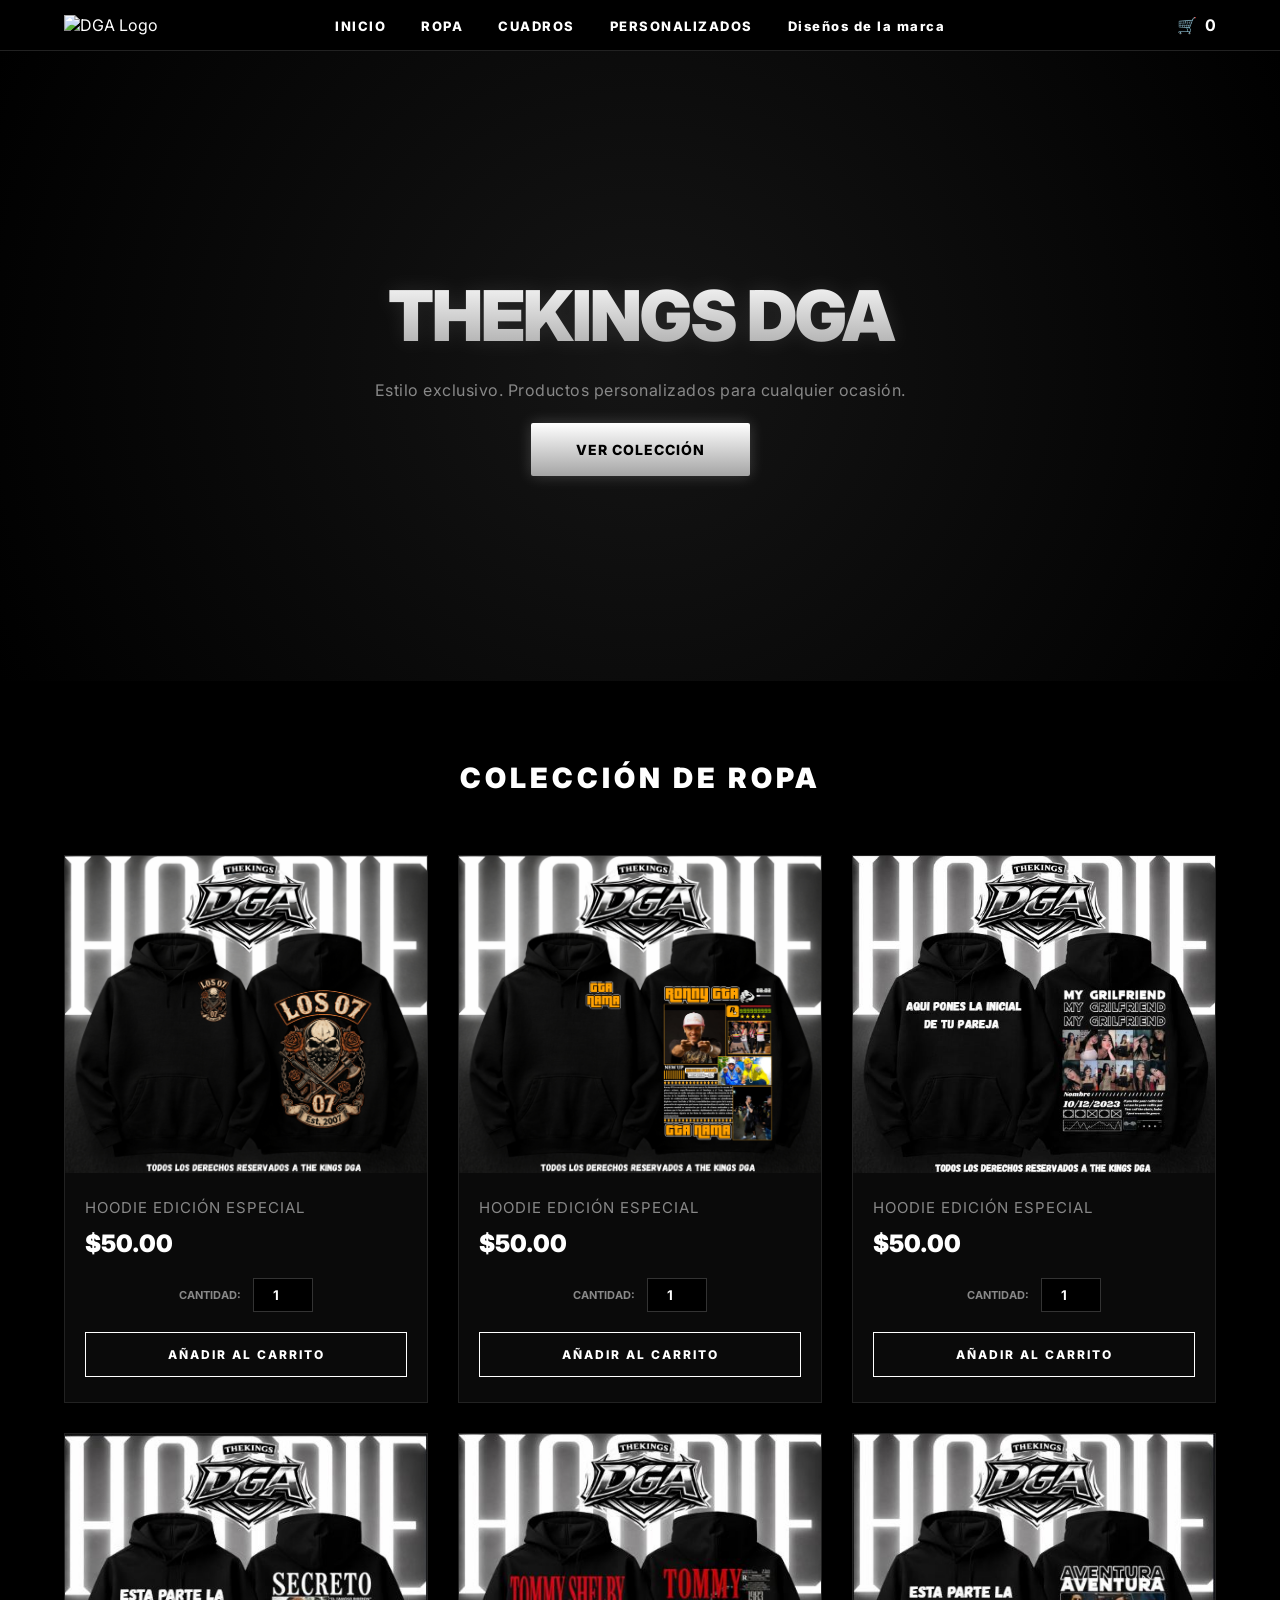
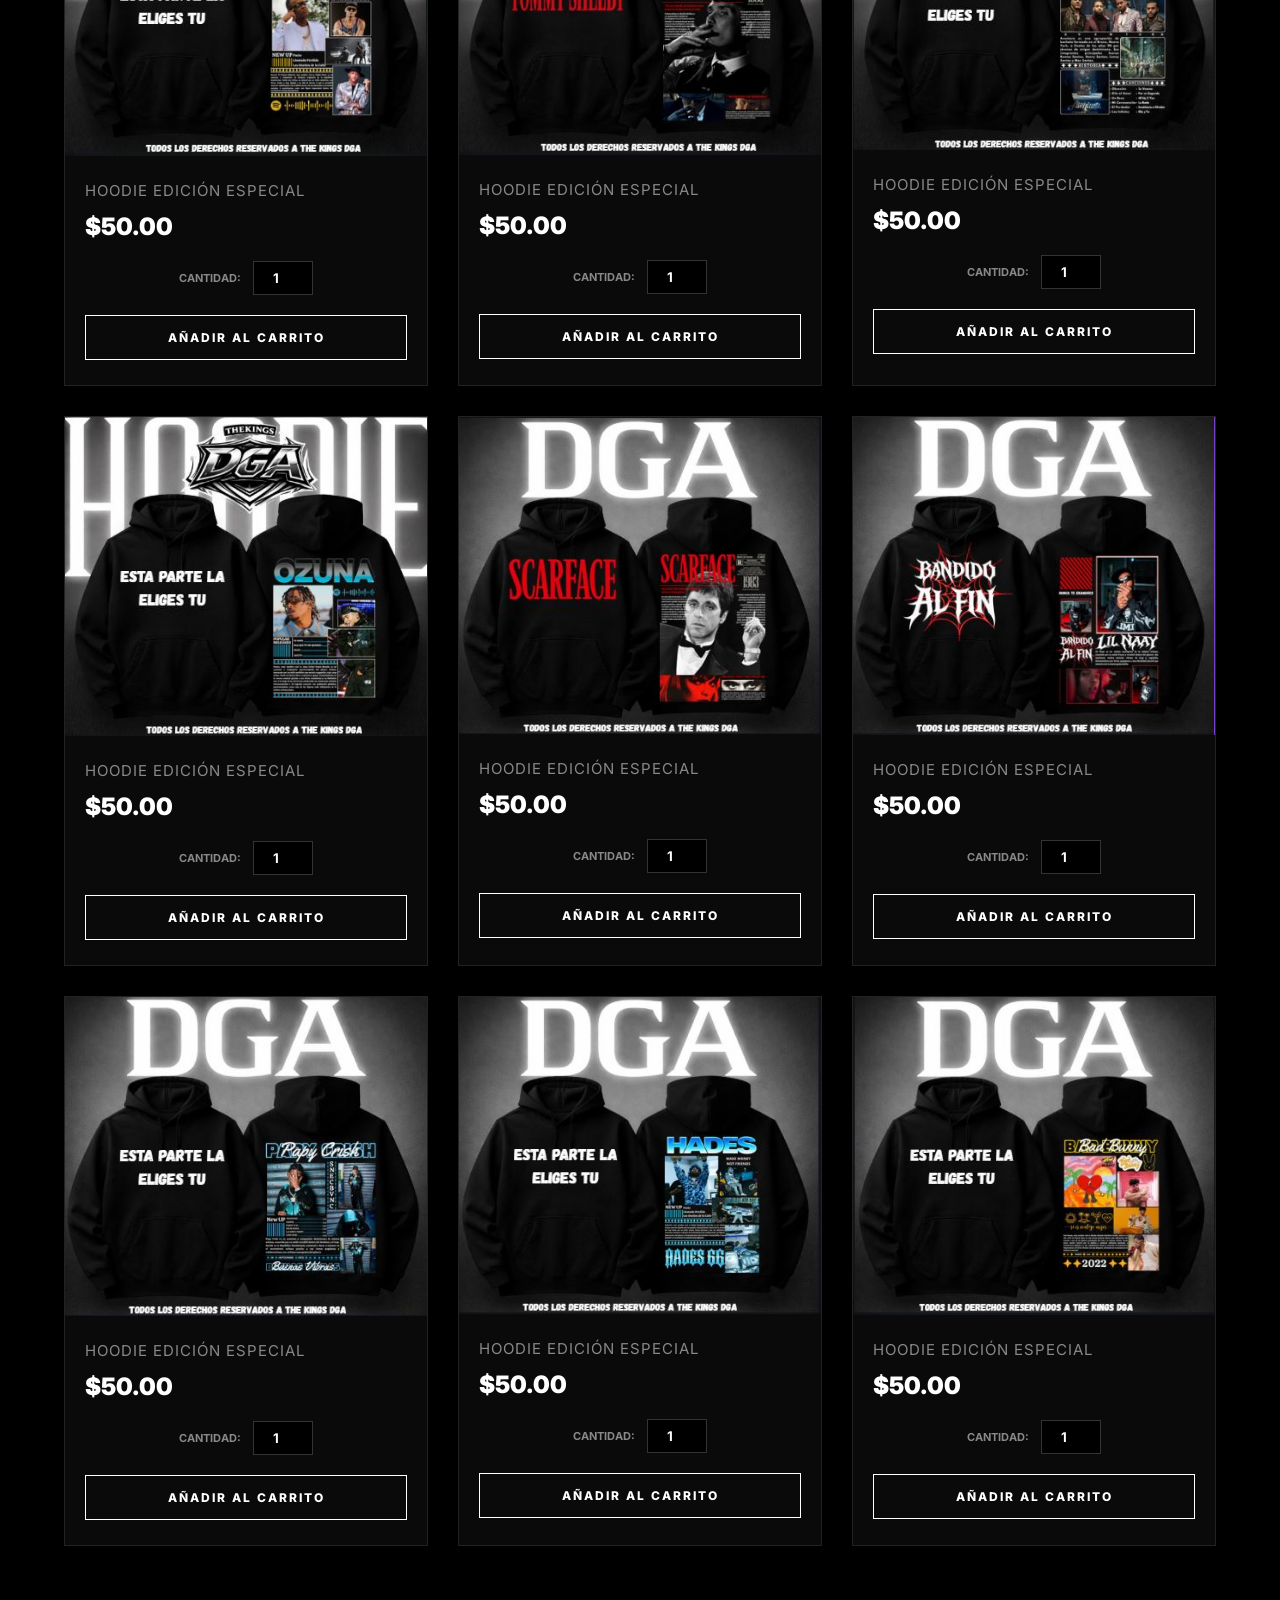
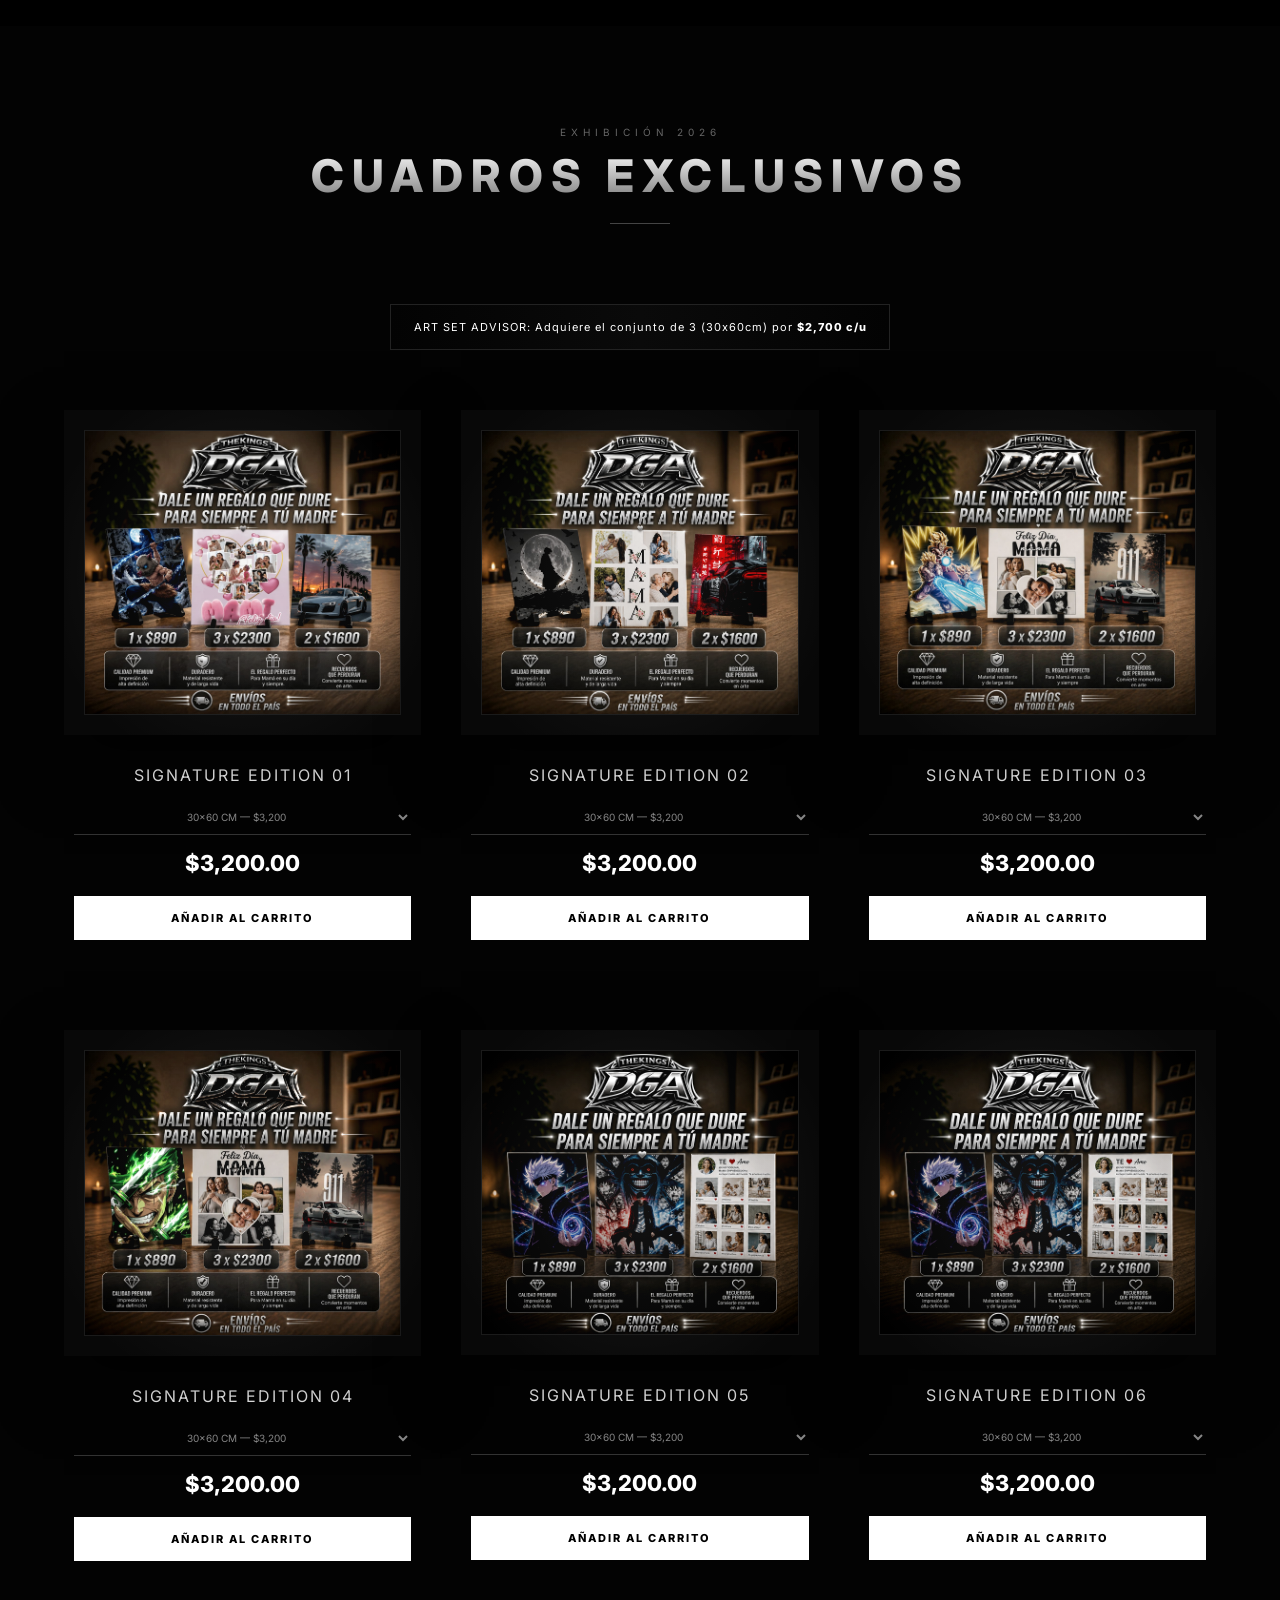
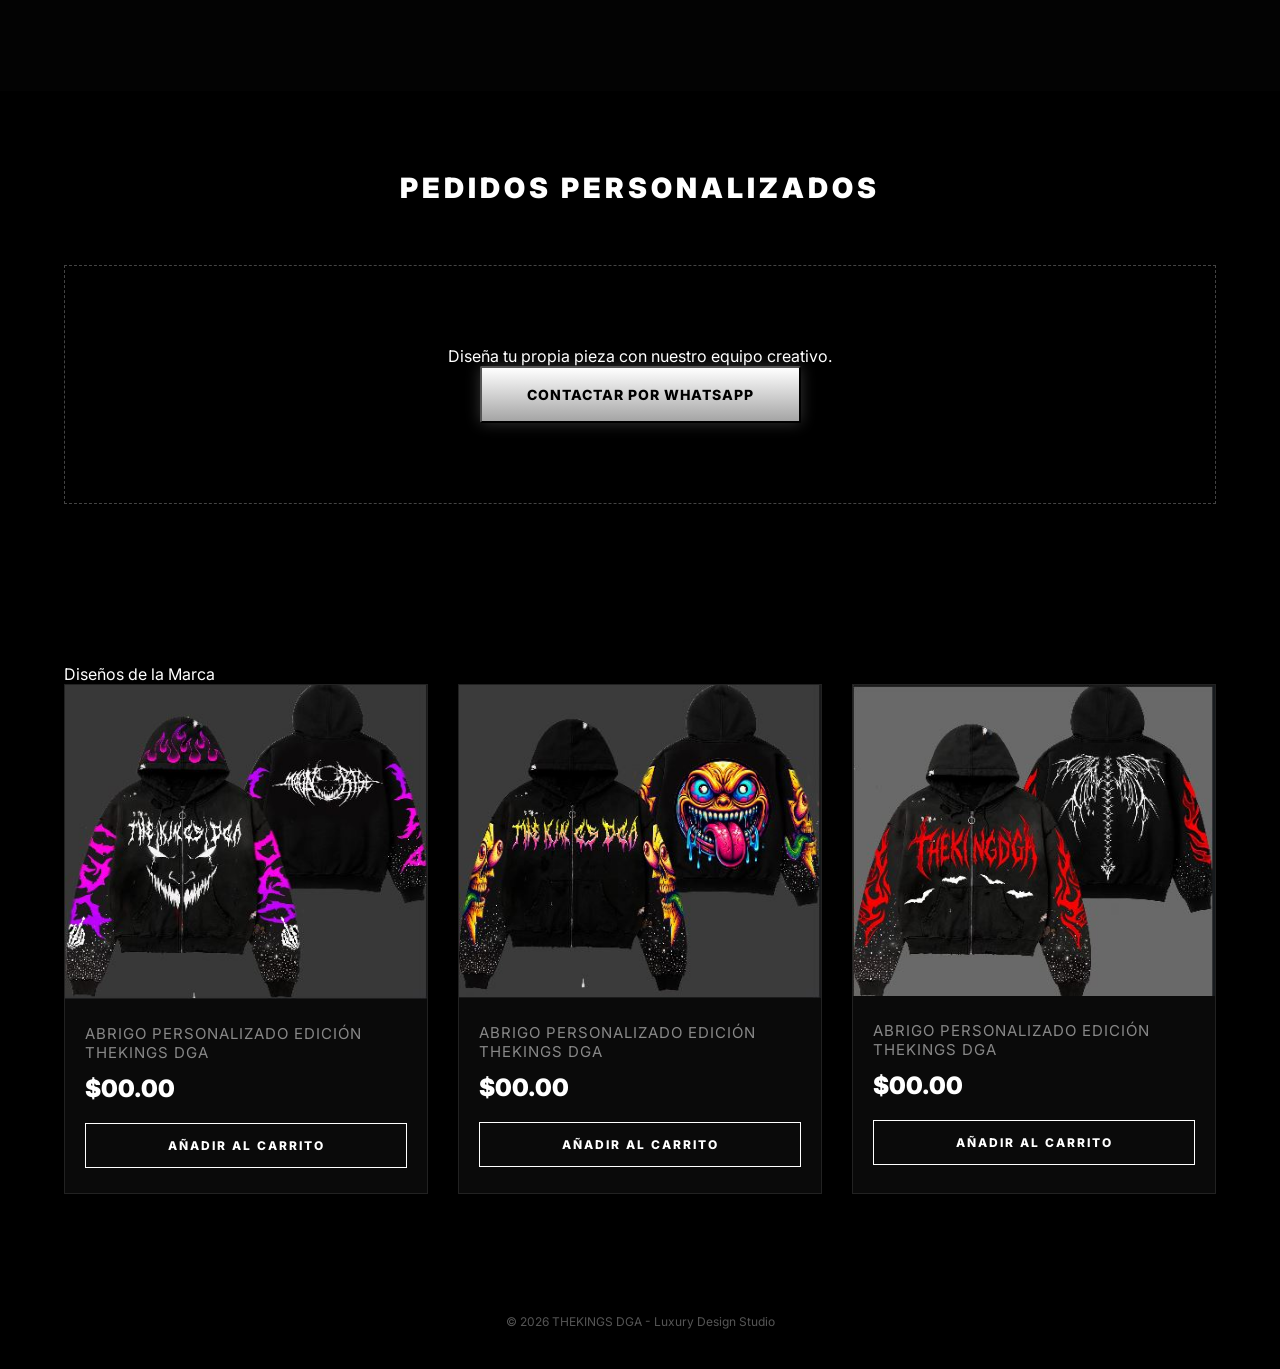
==== commit 65cb731a: "Update index.html" ====
--- a/index.html
+++ b/index.html
@@ -77,7 +77,7 @@
 
                 <!-- Producto 3 -->
                 <div class="product-card">
-                    <div class="product-img"><img src="imagenes/3.jpg" alt="Hoodie 3"></div>
+                    <div class="product-img"><img src="imagenes/3.JPG" alt="Hoodie 3"></div>
                     <div class="product-info">
                         <h3>Hoodie Edición Especial</h3>
                         <p class="price">$50.00</p>
@@ -91,7 +91,7 @@
 
                 <!-- Producto 4 -->
                 <div class="product-card">
-                    <div class="product-img"><img src="imagenes/4.jpg" alt="Hoodie 4"></div>
+                    <div class="product-img"><img src="imagenes/4.JPG" alt="Hoodie 4"></div>
                     <div class="product-info">
                         <h3>Hoodie Edición Especial</h3>
                         <p class="price">$50.00</p>
@@ -105,7 +105,7 @@
 
                 <!-- Producto 5 -->
                 <div class="product-card">
-                    <div class="product-img"><img src="imagenes/5.jpg" alt="Hoodie 5"></div>
+                    <div class="product-img"><img src="imagenes/5.JPG" alt="Hoodie 5"></div>
                     <div class="product-info">
                         <h3>Hoodie Edición Especial</h3>
                         <p class="price">$50.00</p>
@@ -119,7 +119,7 @@
 
                 <!-- Producto 6 -->
                 <div class="product-card">
-                    <div class="product-img"><img src="imagenes/6.jpg" alt="Hoodie 6"></div>
+                    <div class="product-img"><img src="imagenes/6.JPG" alt="Hoodie 6"></div>
                     <div class="product-info">
                         <h3>Hoodie Edición Especial</h3>
                         <p class="price">$50.00</p>
@@ -133,7 +133,7 @@
 
                 <!-- Producto 7 -->
                 <div class="product-card">
-                    <div class="product-img"><img src="imagenes/7.jpg" alt="Hoodie 7"></div>
+                    <div class="product-img"><img src="imagenes/7.JPG" alt="Hoodie 7"></div>
                     <div class="product-info">
                         <h3>Hoodie Edición Especial</h3>
                         <p class="price">$50.00</p>
@@ -147,7 +147,7 @@
 
                 <!-- Producto 8 -->
                 <div class="product-card">
-                    <div class="product-img"><img src="imagenes/8.jpg" alt="Hoodie 8"></div>
+                    <div class="product-img"><img src="imagenes/8.JPG" alt="Hoodie 8"></div>
                     <div class="product-info">
                         <h3>Hoodie Edición Especial</h3>
                         <p class="price">$50.00</p>
@@ -161,7 +161,7 @@
 
                 <!-- Producto 9 -->
                 <div class="product-card">
-                    <div class="product-img"><img src="imagenes/9.jpg" alt="Hoodie 9"></div>
+                    <div class="product-img"><img src="imagenes/9.JPG" alt="Hoodie 9"></div>
                     <div class="product-info">
                         <h3>Hoodie Edición Especial</h3>
                         <p class="price">$50.00</p>
@@ -175,7 +175,7 @@
 
                 <!-- Producto 10 -->
                 <div class="product-card">
-                    <div class="product-img"><img src="imagenes/10.jpg" alt="Hoodie 10"></div>
+                    <div class="product-img"><img src="imagenes/10.JPG" alt="Hoodie 10"></div>
                     <div class="product-info">
                         <h3>Hoodie Edición Especial</h3>
                         <p class="price">$50.00</p>
@@ -189,7 +189,7 @@
 
                 <!-- Producto 11 -->
                 <div class="product-card">
-                    <div class="product-img"><img src="imagenes/11.jpg" alt="Hoodie 10"></div>
+                    <div class="product-img"><img src="imagenes/11.JPG" alt="Hoodie 10"></div>
                     <div class="product-info">
                         <h3>Hoodie Edición Especial</h3>
                         <p class="price">$50.00</p>
@@ -203,7 +203,7 @@
 
                 <!-- Producto 12 -->
                 <div class="product-card">
-                    <div class="product-img"><img src="imagenes/12.jpg" alt="Hoodie 10"></div>
+                    <div class="product-img"><img src="imagenes/12.JPG" alt="Hoodie 10"></div>
                     <div class="product-info">
                         <h3>Hoodie Edición Especial</h3>
                         <p class="price">$50.00</p>
